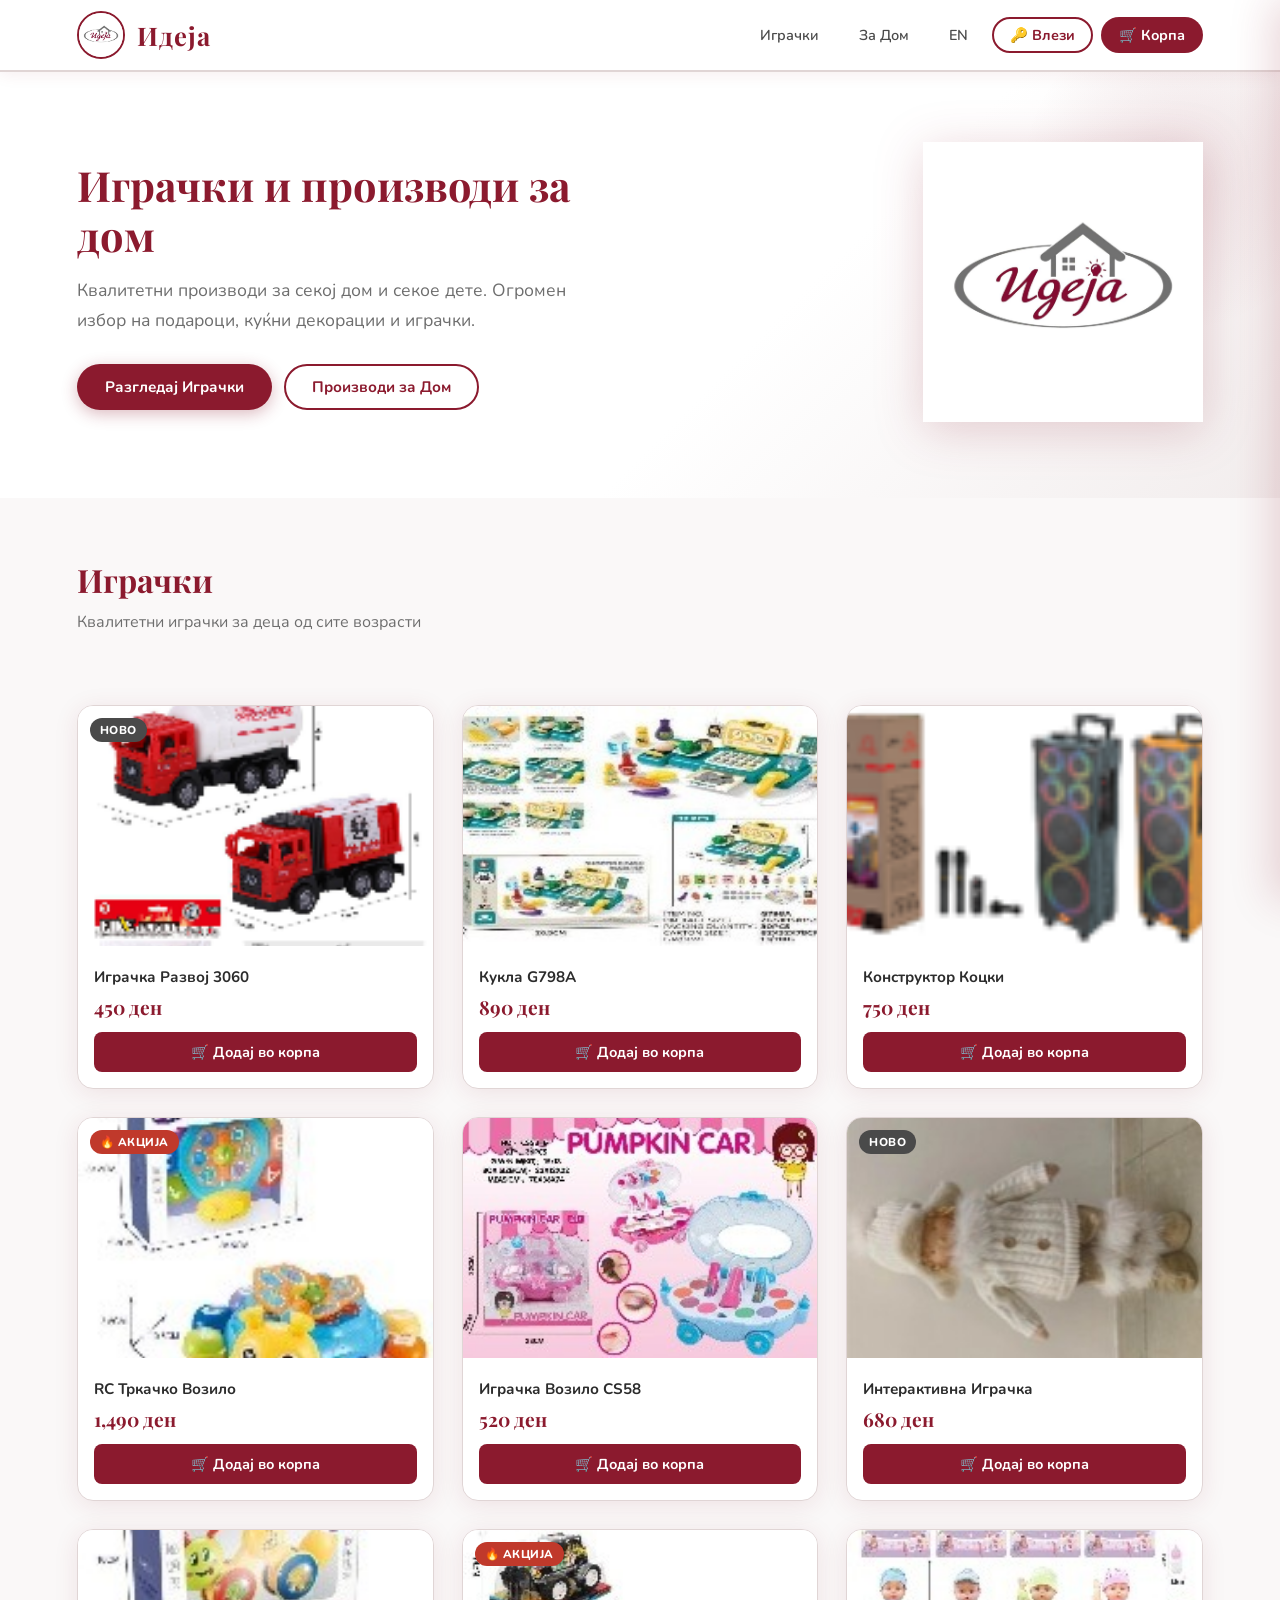
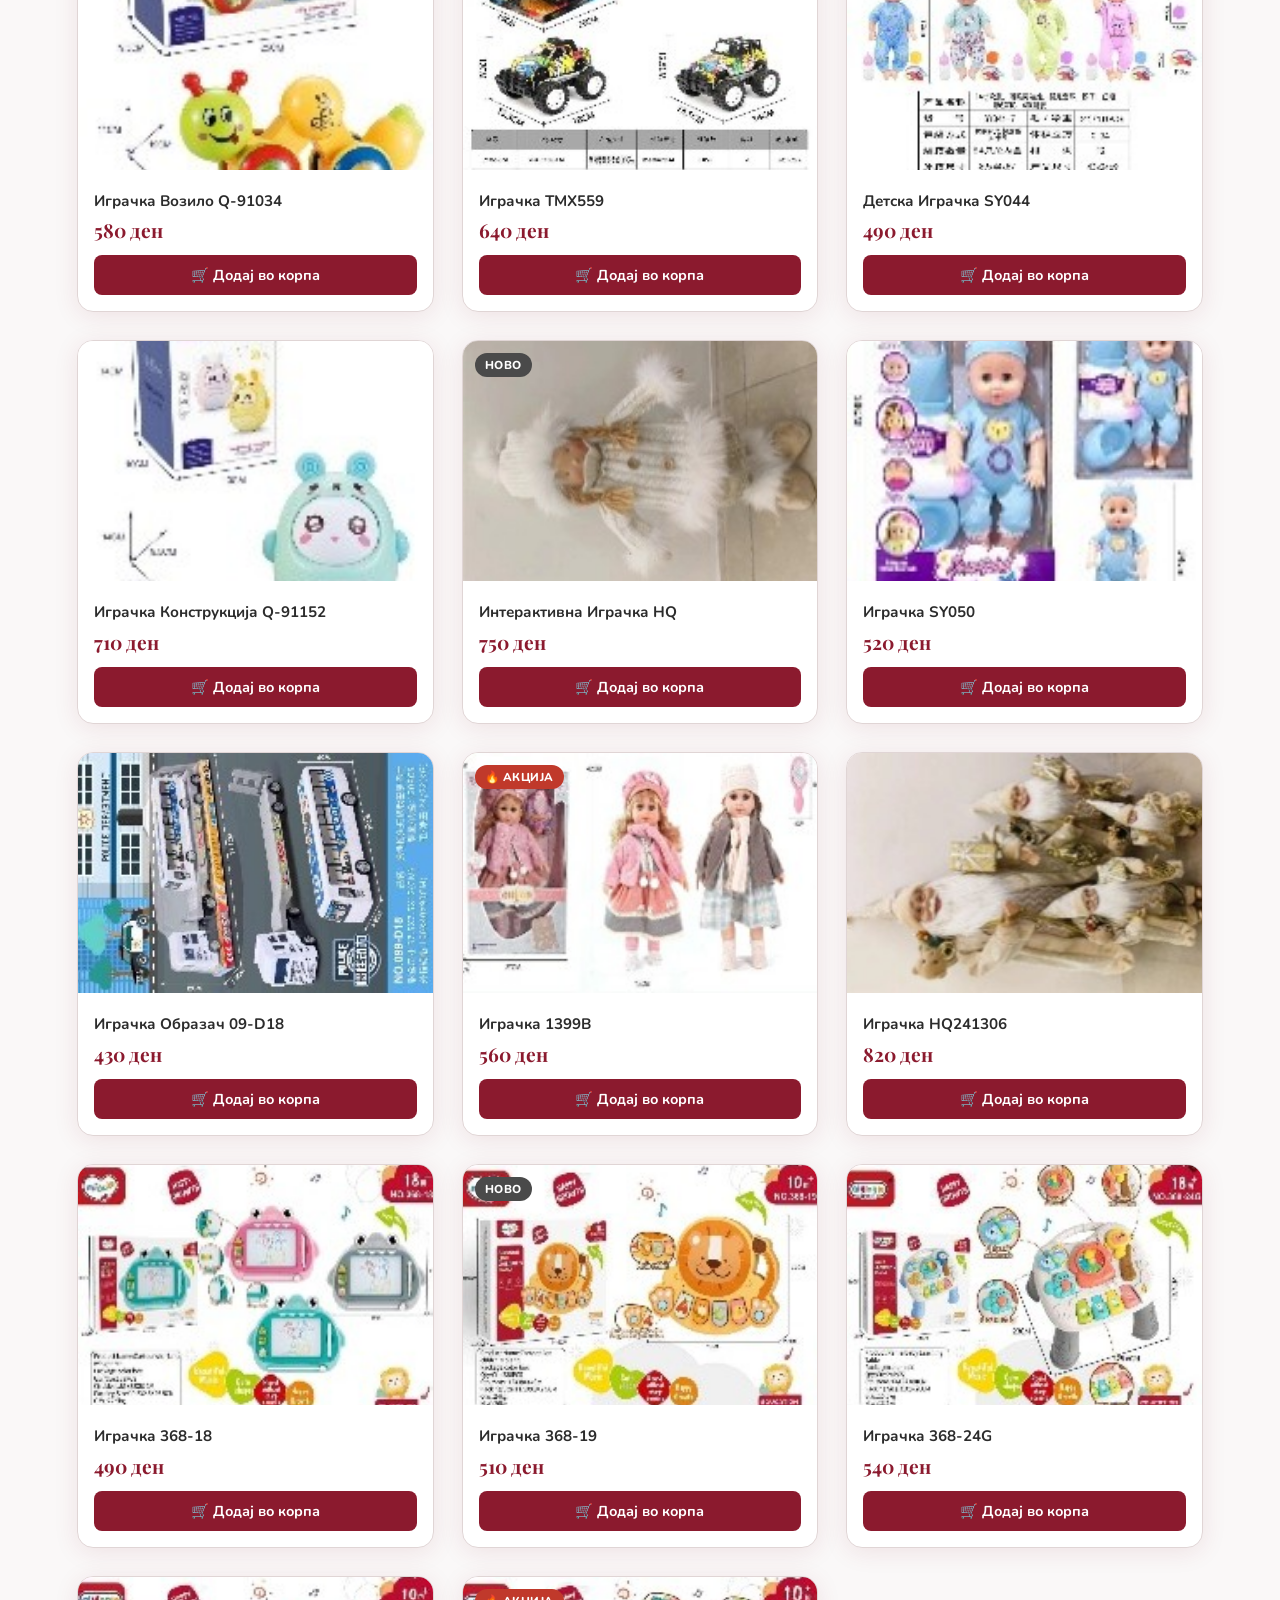
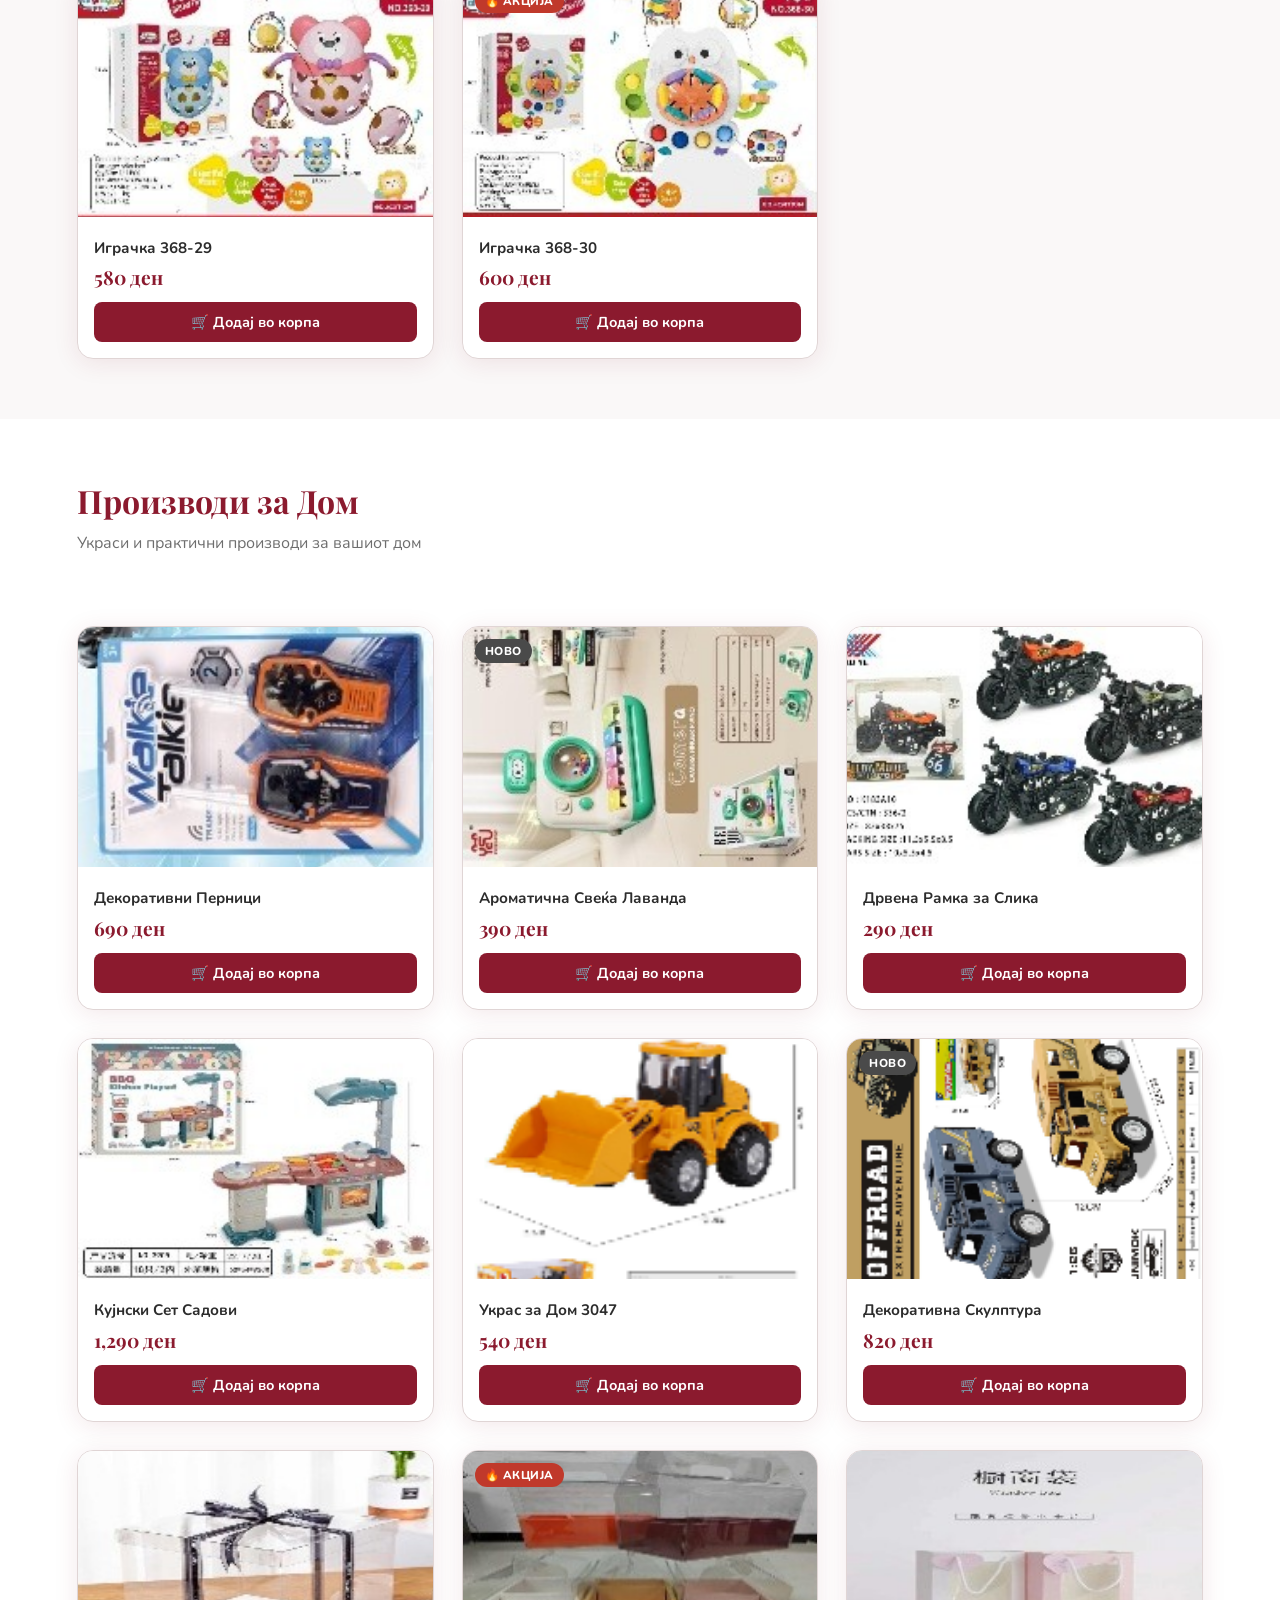
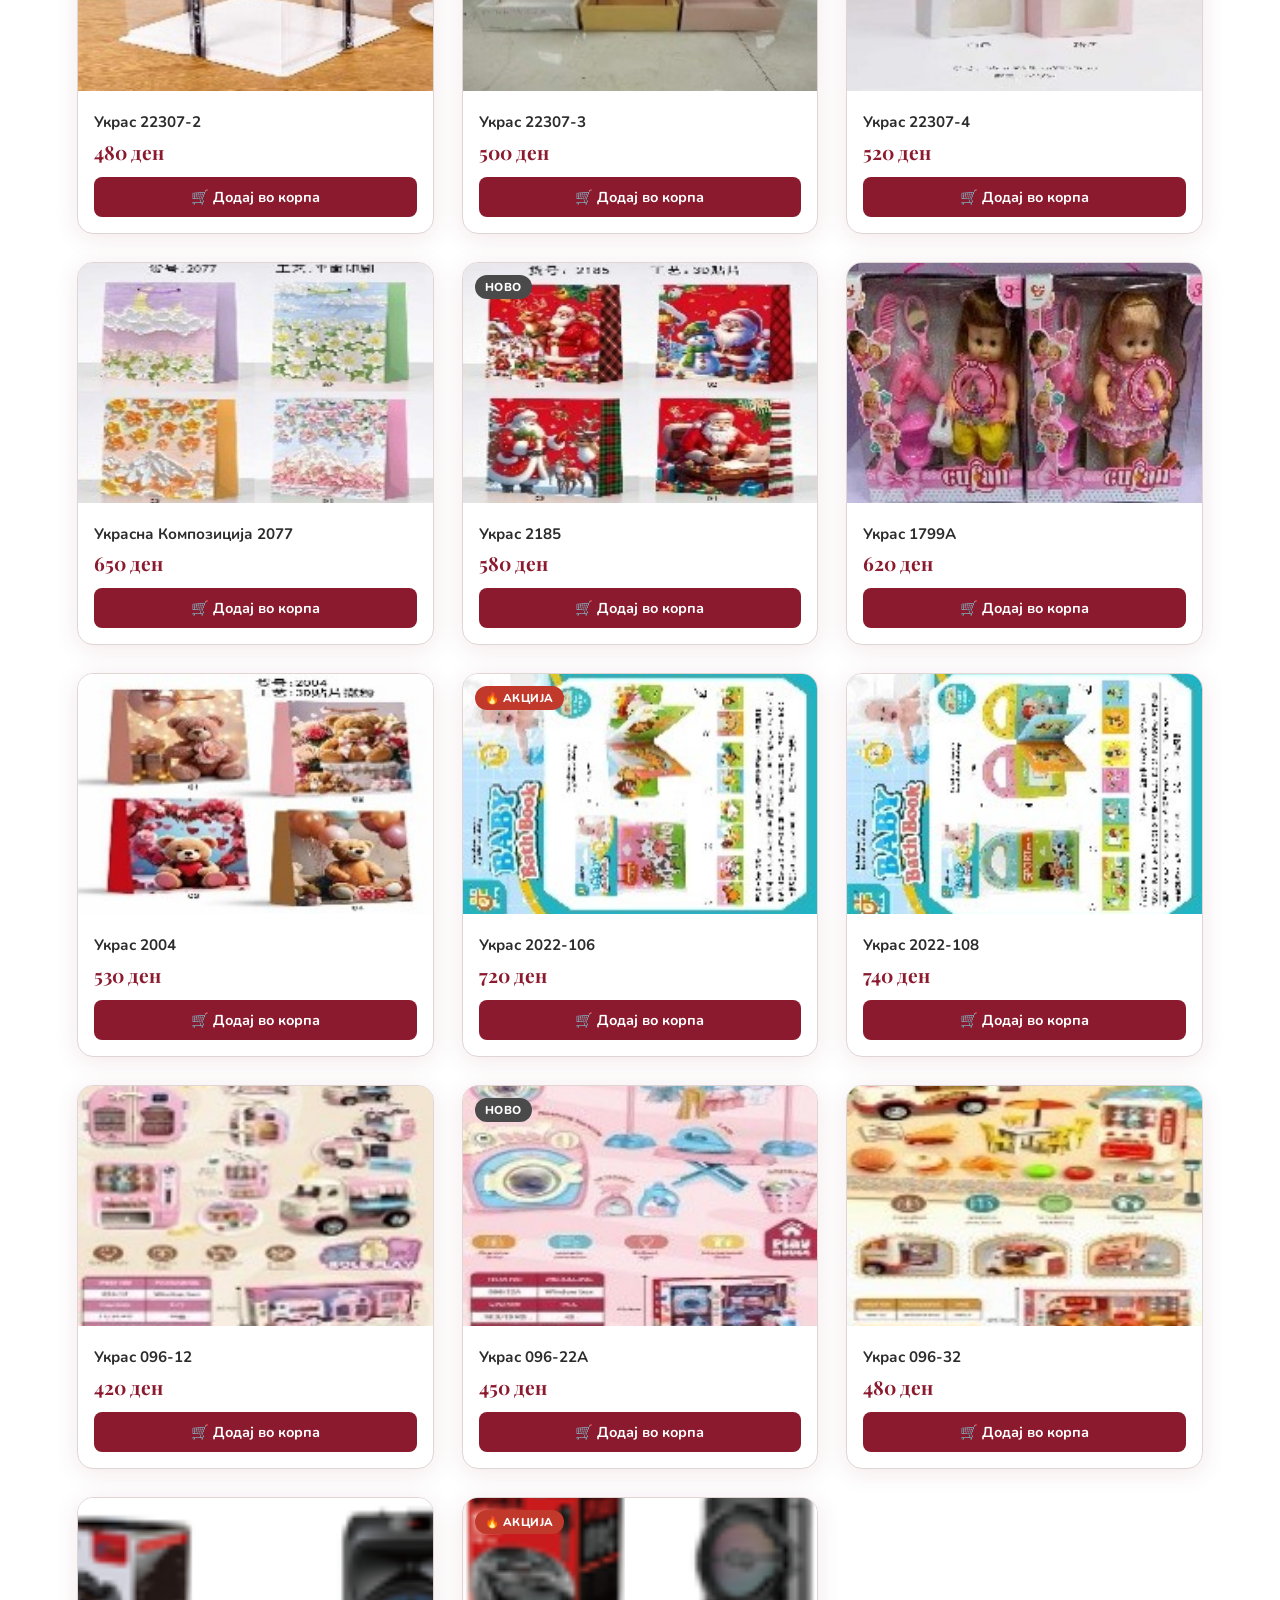
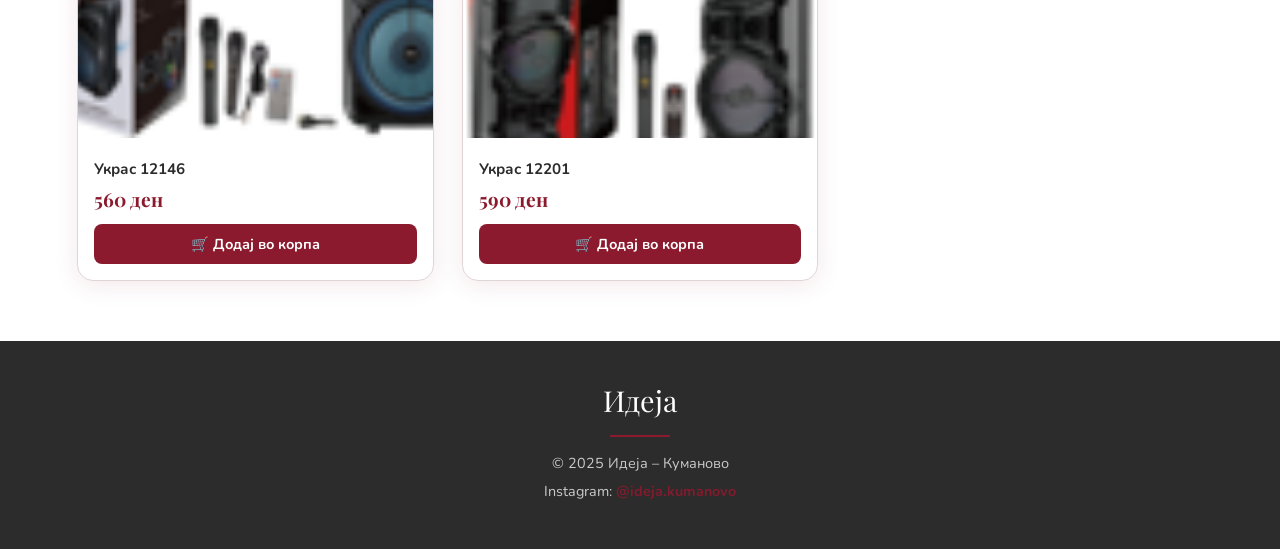
==== index.html @ ab3a7433 "Initial commit" ====
<!DOCTYPE html>
<html lang="mk">
<head>
  <meta charset="UTF-8">
  <meta name="viewport" content="width=device-width, initial-scale=1">
  <title>Идеја – Играчки и Производи за Дом</title>
  <link rel="stylesheet" href="styles.css">
  <link href="https://fonts.googleapis.com/css2?family=Playfair+Display:ital,wght@0,700;1,400&family=Nunito:wght@300;400;600;700&display=swap" rel="stylesheet">
</head>
<body>

<!-- ╔══════════════════════════════════════╗ -->
<!-- ║             HEADER                   ║ -->
<!-- ╚══════════════════════════════════════╝ -->
<header>
  <a class="logo-container" href="index.html">
    <img src="logo.jpg" alt="Ideja Logo">
    <h1>Идеја</h1>
  </a>

  <nav>
    <a href="#toys">Играчки</a>
    <a href="#home">За Дом</a>
    <a id="translateBtn" onclick="toggleLang()" style="cursor:pointer;">EN</a>
    <!-- AUTH AREA: shows login button OR user chip -->
    <div id="authArea" style="display:contents;"></div>
    <!-- CART BUTTON -->
    <a class="cart-nav-btn" onclick="openCart()" style="cursor:pointer;">
      🛒 Корпа <span class="cart-badge" id="cartBadge" style="display:none;">0</span>
    </a>
  </nav>
</header>

<!-- ╔══════════════════════════════════════╗ -->
<!-- ║           HERO                       ║ -->
<!-- ╚══════════════════════════════════════╝ -->
<section class="hero">
  <div class="hero-text">
    <h2>Играчки и производи за дом</h2>
    <p>Квалитетни производи за секој дом и секое дете. Огромен избор на подароци, куќни декорации и играчки.</p>
    <div class="hero-cta">
      <a href="#toys" class="btn-primary">Разгледај Играчки</a>
      <a href="#home" class="btn-secondary">Производи за Дом</a>
    </div>
  </div>
  <div class="hero-image">
    <img src="logo.jpg" alt="Ideja Logo">
  </div>
</section>

<!-- ╔══════════════════════════════════════╗ -->
<!-- ║            TOYS SECTION              ║ -->
<!-- ╚══════════════════════════════════════╝ -->
<section id="toys" class="section">
  <div class="section-header">
    <div>
      <h2>Играчки</h2>
      <p class="section-subtitle">Квалитетни играчки за деца од сите возрасти</p>
    </div>
  </div>
  <div class="grid" id="toysGrid"></div>
</section>

<!-- ╔══════════════════════════════════════╗ -->
<!-- ║           HOME SECTION               ║ -->
<!-- ╚══════════════════════════════════════╝ -->
<section id="home" class="section">
  <div class="section-header">
    <div>
      <h2>Производи за Дом</h2>
      <p class="section-subtitle">Украси и практични производи за вашиот дом</p>
    </div>
  </div>
  <div class="grid" id="homeGrid"></div>
</section>

<!-- ╔══════════════════════════════════════╗ -->
<!-- ║              FOOTER                  ║ -->
<!-- ╚══════════════════════════════════════╝ -->
<footer>
  <div class="footer-logo">Идеја</div>
  <div class="footer-divider"></div>
  <p>© 2025 Идеја – Куманово</p>
  <p style="margin-top:8px;">
    Instagram: <a href="https://www.instagram.com/ideja.kumanovo/" target="_blank">@ideja.kumanovo</a>
  </p>
</footer>

<!-- ╔══════════════════════════════════════╗ -->
<!-- ║            CART SIDEBAR              ║ -->
<!-- ╚══════════════════════════════════════╝ -->
<div class="cart-overlay" id="cartOverlay"></div>
<div class="cart-sidebar" id="cartSidebar">
  <div class="cart-header">
    <h3>🛒 Твојата Корпа</h3>
    <button class="cart-close" onclick="closeCart()">✕</button>
  </div>

  <div class="cart-items" id="cartItems">
    <div class="cart-empty">
      <div class="empty-icon">🛒</div>
      <p>Корпата е празна</p>
    </div>
  </div>

  <div class="cart-footer">
    <div class="discount-row" id="subtotalRow">
      <span>Вкупно:</span>
      <span id="cartSubtotal">0 ден</span>
    </div>
    <div class="discount-row" style="display:none;">
      <span>Попуст -10%:</span>
      <span id="cartDiscount" style="color:#2ecc71;font-weight:700;"></span>
    </div>
    <div class="discount-row savings" style="display:none;">
      <span>🎉 Заштеда:</span>
      <span id="cartSavings"></span>
    </div>
    <div class="cart-total">
      <span>За Плаќање:</span>
      <span class="cart-total-price" id="cartTotal">0 ден</span>
    </div>
    <button class="checkout-btn" onclick="doCheckout()">Нарачај сега →</button>
  </div>
</div>

<!-- ╔══════════════════════════════════════╗ -->
<!-- ║           LOGIN MODAL                ║ -->
<!-- ╚══════════════════════════════════════╝ -->
<div class="modal-overlay" id="loginModal">
  <div class="modal">
    <button class="modal-close" onclick="closeLoginModal()">✕</button>
    <div class="modal-logo">
      <img src="logo.jpg" alt="Ideja">
    </div>
    <h3>Добредојде</h3>
    <p class="modal-sub">Влези или регистрирај се</p>

    <!-- Tabs -->
    <div class="modal-tabs">
      <button class="modal-tab active" data-tab="login" onclick="switchTab('login')">Влези</button>
      <button class="modal-tab" data-tab="register" onclick="switchTab('register')">Регистрирај се</button>
    </div>

    <!-- Error message -->
    <div class="modal-error" id="loginError"></div>

    <!-- LOGIN FORM -->
    <div id="loginForm">
      <div class="form-group">
        <label>Корисничко Ime</label>
        <input type="text" id="loginUsername" placeholder="твоекорисничкоime" autocomplete="username">
      </div>
      <div class="form-group">
        <label>Лозинка</label>
        <input type="password" id="loginPassword" placeholder="••••••••" autocomplete="current-password"
               onkeydown="if(event.key==='Enter') doLogin()">
      </div>
      <button class="btn-primary" onclick="doLogin()" style="width:100%;padding:13px;border-radius:12px;font-size:1rem;">
        Влези →
      </button>
      <p style="text-align:center;margin-top:12px;font-size:0.82rem;color:#aaa;">
        Демо: корисничко ime <strong>korisnik1</strong> / лозинка <strong>demo123</strong>
      </p>
    </div>

    <!-- REGISTER FORM -->
    <div id="registerForm" style="display:none;">
      <div class="form-group">
        <label>Ime и Презиме</label>
        <input type="text" id="regName" placeholder="Марко Марковски">
      </div>
      <div class="form-group">
        <label>Корисничко Ime</label>
        <input type="text" id="regUsername" placeholder="markomarkovski">
      </div>
      <div class="form-group">
        <label>Лозинка</label>
        <input type="password" id="regPassword" placeholder="••••••••" autocomplete="new-password"
               onkeydown="if(event.key==='Enter') doRegister()">
      </div>
      <button class="btn-primary" onclick="doRegister()" style="width:100%;padding:13px;border-radius:12px;font-size:1rem;">
        Регистрирај се →
      </button>
    </div>
  </div>
</div>

<!-- ╔══════════════════════════════════════╗ -->
<!-- ║          CHECKOUT MODAL              ║ -->
<!-- ╚══════════════════════════════════════╝ -->
<div class="modal-overlay checkout-modal" id="checkoutModal">
  <div class="modal">
    <button class="modal-close" onclick="document.getElementById('checkoutModal').classList.remove('open')">✕</button>
    <h3>🧾 Потврди Нарачка</h3>
    <p class="modal-sub">Прегледај ја твојата нарачка пред да ја поднесеш</p>

    <div id="checkoutLoginHint" style="display:none;background:#fff5f6;border:1px solid rgba(139,26,46,0.2);border-radius:10px;padding:10px 14px;margin-bottom:16px;font-size:0.85rem;color:var(--burgundy);text-align:center;">
      💡 <a onclick="document.getElementById('checkoutModal').classList.remove('open');openLoginModal();" style="font-weight:700;cursor:pointer;color:var(--burgundy);">Влези</a> за да добиеш 10% попуст!
    </div>

    <div id="checkoutItems" style="margin-bottom:12px;"></div>

    <div class="order-summary-total">
      <span>Вкупно за плаќање:</span>
      <span id="checkoutTotal"></span>
    </div>

    <div style="margin-top:20px;display:flex;gap:12px;">
      <button class="btn-secondary" onclick="document.getElementById('checkoutModal').classList.remove('open');openCart();"
              style="flex:1;padding:12px;border-radius:12px;">
        ← Назад
      </button>
      <button class="btn-primary" onclick="confirmCheckout()"
              style="flex:2;padding:12px;border-radius:12px;">
        ✓ Потврди Нарачка
      </button>
    </div>

    <p style="text-align:center;margin-top:14px;font-size:0.8rem;color:#aaa;">
      Нарачките се обработуваат во рок од 24 часа.<br>
      📞 Контакт: <a href="https://www.instagram.com/ideja.kumanovo/" target="_blank" style="color:var(--burgundy);">@ideja.kumanovo</a>
    </p>
  </div>
</div>

<!-- ╔══════════════════════════════════════╗ -->
<!-- ║          TOAST CONTAINER             ║ -->
<!-- ╚══════════════════════════════════════╝ -->
<div class="toast-container" id="toastContainer"></div>

<script src="script.js"></script>
</body>
</html>
---- styles.css ----
/* =============================================
   UGEJA – Brand Styles
   Colors: Burgundy #8B1A2E, Charcoal #4A4A4A, White #FFFFFF
   ============================================= */

@import url('https://fonts.googleapis.com/css2?family=Playfair+Display:ital,wght@0,700;1,400&family=Nunito:wght@300;400;600;700&display=swap');

:root {
  --burgundy: #8B1A2E;
  --burgundy-dark: #6B1222;
  --burgundy-light: #b02240;
  --charcoal: #4A4A4A;
  --charcoal-light: #6e6e6e;
  --charcoal-dark: #2c2c2c;
  --white: #FFFFFF;
  --off-white: #FAF8F8;
  --light-gray: #F2EDED;
  --border: #e0d5d5;
  --shadow: 0 4px 24px rgba(139,26,46,0.10);
  --shadow-lg: 0 8px 40px rgba(139,26,46,0.18);
  --radius: 16px;
  --radius-sm: 10px;
}

*, *::before, *::after { box-sizing: border-box; margin: 0; padding: 0; }

html { scroll-behavior: smooth; }

body {
  font-family: 'Nunito', sans-serif;
  background: var(--off-white);
  color: var(--charcoal);
  min-height: 100vh;
  overflow-x: hidden;
}

/* ── SCROLLBAR ── */
::-webkit-scrollbar { width: 6px; }
::-webkit-scrollbar-track { background: var(--light-gray); }
::-webkit-scrollbar-thumb { background: var(--burgundy); border-radius: 3px; }

/* =============================================
   HEADER
   ============================================= */
header {
  position: sticky;
  top: 0;
  z-index: 1000;
  background: var(--white);
  border-bottom: 2px solid var(--border);
  padding: 0 6%;
  display: flex;
  align-items: center;
  justify-content: space-between;
  height: 72px;
  box-shadow: 0 2px 16px rgba(139,26,46,0.08);
}

.logo-container {
  display: flex;
  align-items: center;
  gap: 12px;
  cursor: pointer;
  text-decoration: none;
}

.logo-container img {
  height: 48px;
  width: 48px;
  object-fit: contain;
  border-radius: 50%;
  border: 2px solid var(--burgundy);
}

.logo-container h1 {
  font-family: 'Playfair Display', serif;
  font-size: 1.6rem;
  color: var(--burgundy);
  letter-spacing: 1px;
}

nav {
  display: flex;
  align-items: center;
  gap: 8px;
}

nav a {
  font-weight: 600;
  font-size: 0.9rem;
  color: var(--charcoal);
  text-decoration: none;
  padding: 8px 16px;
  border-radius: 8px;
  transition: all 0.2s;
  cursor: pointer;
}

nav a:hover {
  background: var(--light-gray);
  color: var(--burgundy);
}

/* Cart button in nav */
.cart-nav-btn {
  position: relative;
  background: var(--burgundy);
  color: var(--white) !important;
  padding: 8px 18px !important;
  border-radius: 20px !important;
  font-weight: 700 !important;
  transition: all 0.2s !important;
  display: flex;
  align-items: center;
  gap: 6px;
}
.cart-nav-btn:hover {
  background: var(--burgundy-dark) !important;
  color: var(--white) !important;
}
.cart-badge {
  background: #fff;
  color: var(--burgundy);
  font-size: 0.72rem;
  font-weight: 800;
  padding: 1px 7px;
  border-radius: 20px;
  min-width: 20px;
  text-align: center;
}

/* Login button */
.login-nav-btn {
  background: transparent;
  border: 2px solid var(--burgundy);
  color: var(--burgundy) !important;
  padding: 6px 16px !important;
  border-radius: 20px !important;
  font-weight: 700 !important;
  transition: all 0.2s !important;
}
.login-nav-btn:hover {
  background: var(--burgundy) !important;
  color: white !important;
}

/* =============================================
   SALE STRIP
   ============================================= */
.sale-strip {
  background: linear-gradient(90deg, var(--burgundy-dark) 0%, var(--burgundy) 50%, var(--burgundy-dark) 100%);
  color: var(--white);
  text-align: center;
  padding: 10px 20px;
  font-size: 0.9rem;
  font-weight: 600;
  letter-spacing: 0.5px;
  animation: shimmer 3s infinite;
}

@keyframes shimmer {
  0%, 100% { opacity: 1; }
  50% { opacity: 0.85; }
}

.sale-small {
  opacity: 0.85;
  margin-left: 10px;
  font-size: 0.8rem;
}

/* =============================================
   HERO
   ============================================= */
.hero {
  display: flex;
  align-items: center;
  justify-content: space-between;
  padding: 70px 6%;
  background: linear-gradient(135deg, var(--white) 60%, var(--light-gray) 100%);
  position: relative;
  overflow: hidden;
  gap: 40px;
}

.hero::before {
  content: '';
  position: absolute;
  top: -60px; right: -60px;
  width: 320px; height: 320px;
  background: radial-gradient(circle, rgba(139,26,46,0.10) 0%, transparent 70%);
  border-radius: 50%;
  pointer-events: none;
}

.hero-text {
  max-width: 520px;
  animation: fadeUp 0.7s ease both;
}

@keyframes fadeUp {
  from { opacity: 0; transform: translateY(30px); }
  to { opacity: 1; transform: translateY(0); }
}

.hero-text h2 {
  font-family: 'Playfair Display', serif;
  font-size: 2.6rem;
  color: var(--burgundy);
  line-height: 1.2;
  margin-bottom: 16px;
}

.hero-text p {
  font-size: 1.1rem;
  color: var(--charcoal-light);
  line-height: 1.7;
  margin-bottom: 28px;
}

.hero-cta {
  display: inline-flex;
  gap: 12px;
  flex-wrap: wrap;
}

.btn-primary {
  background: var(--burgundy);
  color: white;
  padding: 13px 28px;
  border-radius: 30px;
  font-weight: 700;
  font-size: 0.95rem;
  cursor: pointer;
  border: none;
  transition: all 0.25s;
  text-decoration: none;
  display: inline-block;
  box-shadow: 0 4px 16px rgba(139,26,46,0.3);
}
.btn-primary:hover {
  background: var(--burgundy-dark);
  transform: translateY(-2px);
  box-shadow: 0 8px 24px rgba(139,26,46,0.4);
}

.btn-secondary {
  background: transparent;
  color: var(--burgundy);
  padding: 11px 26px;
  border-radius: 30px;
  font-weight: 700;
  font-size: 0.95rem;
  cursor: pointer;
  border: 2px solid var(--burgundy);
  transition: all 0.25s;
  text-decoration: none;
  display: inline-block;
}
.btn-secondary:hover {
  background: var(--burgundy);
  color: white;
}

.hero-image {
  flex-shrink: 0;
  animation: fadeUp 0.9s ease both;
}

.hero-image img {
  width: 280px;
  height: 280px;
  object-fit: contain;
  filter: drop-shadow(0 8px 24px rgba(139,26,46,0.2));
}

/* =============================================
   SECTIONS
   ============================================= */
.section {
  padding: 60px 6%;
}

.section:nth-child(even) {
  background: var(--white);
}

.section h2 {
  font-family: 'Playfair Display', serif;
  font-size: 2rem;
  color: var(--burgundy);
  margin-bottom: 10px;
}

.section-subtitle {
  color: var(--charcoal-light);
  font-size: 1rem;
  margin-bottom: 36px;
}

.section-header {
  display: flex;
  align-items: flex-end;
  justify-content: space-between;
  margin-bottom: 36px;
  flex-wrap: wrap;
  gap: 16px;
}

/* =============================================
   PRODUCT GRID & CARDS
   ============================================= */
.grid {
  display: grid;
  grid-template-columns: repeat(auto-fill, minmax(280px, 1fr));
  gap: 28px;
}

.card {
  background: var(--white);
  border-radius: var(--radius);
  overflow: hidden;
  box-shadow: var(--shadow);
  cursor: pointer;
  transition: all 0.3s cubic-bezier(0.34, 1.56, 0.64, 1);
  position: relative;
  border: 1px solid var(--border);
  animation: cardFadeIn 0.5s ease both;
}

@keyframes cardFadeIn {
  from { opacity: 0; transform: translateY(20px); }
  to { opacity: 1; transform: translateY(0); }
}

.card:hover {
  transform: translateY(-6px) scale(1.02);
  box-shadow: var(--shadow-lg);
  border-color: var(--burgundy);
}

.card img {
  width: 100%;
  height: 240px;
  object-fit: cover;
  transition: transform 0.3s ease;
}

.card:hover img {
  transform: scale(1.06);
}

.card-body {
  padding: 16px;
}

.card-name {
  font-weight: 700;
  font-size: 0.95rem;
  color: var(--charcoal-dark);
  margin-bottom: 6px;
  line-height: 1.3;
}

.card-price {
  font-family: 'Playfair Display', serif;
  font-size: 1.2rem;
  color: var(--burgundy);
  font-weight: 700;
  margin-bottom: 12px;
}

.card-price .original-price {
  font-size: 0.85rem;
  color: var(--charcoal-light);
  text-decoration: line-through;
  margin-left: 6px;
  font-family: 'Nunito', sans-serif;
  font-weight: 400;
}

.card-badge {
  position: absolute;
  top: 12px;
  left: 12px;
  background: var(--burgundy);
  color: white;
  font-size: 0.72rem;
  font-weight: 800;
  padding: 4px 10px;
  border-radius: 20px;
  letter-spacing: 0.5px;
  text-transform: uppercase;
}

.card-badge.sale { background: #c0392b; }
.card-badge.new { background: var(--charcoal); }

.add-to-cart-btn {
  width: 100%;
  background: var(--burgundy);
  color: white;
  border: none;
  padding: 10px;
  border-radius: 8px;
  font-weight: 700;
  font-size: 0.9rem;
  cursor: pointer;
  transition: all 0.2s;
  font-family: 'Nunito', sans-serif;
  display: flex;
  align-items: center;
  justify-content: center;
  gap: 6px;
}

.add-to-cart-btn:hover {
  background: var(--burgundy-dark);
  transform: translateY(-1px);
}

.add-to-cart-btn.added {
  background: #2ecc71;
}

/* =============================================
   CART SIDEBAR
   ============================================= */
.cart-overlay {
  position: fixed;
  inset: 0;
  background: rgba(44, 44, 44, 0.55);
  z-index: 2000;
  opacity: 0;
  pointer-events: none;
  transition: opacity 0.3s;
  backdrop-filter: blur(3px);
}

.cart-overlay.open {
  opacity: 1;
  pointer-events: all;
}

.cart-sidebar {
  position: fixed;
  top: 0; right: 0;
  width: 420px;
  max-width: 100vw;
  height: 100vh;
  background: var(--white);
  z-index: 2001;
  display: flex;
  flex-direction: column;
  transform: translateX(100%);
  transition: transform 0.35s cubic-bezier(0.4, 0, 0.2, 1);
  box-shadow: -8px 0 40px rgba(139,26,46,0.18);
}

.cart-sidebar.open {
  transform: translateX(0);
}

.cart-header {
  padding: 24px 24px 16px;
  border-bottom: 2px solid var(--border);
  display: flex;
  align-items: center;
  justify-content: space-between;
}

.cart-header h3 {
  font-family: 'Playfair Display', serif;
  font-size: 1.5rem;
  color: var(--burgundy);
}

.cart-close {
  background: var(--light-gray);
  border: none;
  width: 36px; height: 36px;
  border-radius: 50%;
  font-size: 1.2rem;
  cursor: pointer;
  color: var(--charcoal);
  transition: 0.2s;
  display: flex; align-items: center; justify-content: center;
}
.cart-close:hover { background: var(--burgundy); color: white; }

.cart-items {
  flex: 1;
  overflow-y: auto;
  padding: 16px 24px;
}

.cart-empty {
  text-align: center;
  padding: 60px 20px;
  color: var(--charcoal-light);
}
.cart-empty .empty-icon { font-size: 3rem; margin-bottom: 12px; }

.cart-item {
  display: flex;
  gap: 14px;
  padding: 14px 0;
  border-bottom: 1px solid var(--border);
  animation: fadeUp 0.3s ease both;
}

.cart-item img {
  width: 72px;
  height: 72px;
  object-fit: cover;
  border-radius: 10px;
  border: 1px solid var(--border);
  flex-shrink: 0;
}

.cart-item-info {
  flex: 1;
}

.cart-item-name {
  font-weight: 700;
  font-size: 0.9rem;
  color: var(--charcoal-dark);
  margin-bottom: 4px;
  line-height: 1.3;
}

.cart-item-price {
  color: var(--burgundy);
  font-weight: 700;
  font-size: 0.95rem;
  margin-bottom: 8px;
}

.cart-item-qty {
  display: flex;
  align-items: center;
  gap: 8px;
}

.qty-btn {
  width: 28px; height: 28px;
  background: var(--light-gray);
  border: 1px solid var(--border);
  border-radius: 6px;
  font-size: 1rem;
  cursor: pointer;
  font-weight: 700;
  transition: 0.2s;
  display: flex; align-items: center; justify-content: center;
}
.qty-btn:hover { background: var(--burgundy); color: white; border-color: var(--burgundy); }

.qty-num { font-weight: 700; min-width: 20px; text-align: center; }

.cart-item-remove {
  background: none;
  border: none;
  color: var(--charcoal-light);
  font-size: 1.1rem;
  cursor: pointer;
  padding: 4px;
  transition: color 0.2s;
  align-self: flex-start;
}
.cart-item-remove:hover { color: #c0392b; }

.cart-footer {
  padding: 20px 24px;
  border-top: 2px solid var(--border);
  background: var(--off-white);
}

.discount-row {
  display: flex;
  justify-content: space-between;
  font-size: 0.9rem;
  color: var(--charcoal-light);
  margin-bottom: 6px;
}

.discount-row.savings {
  color: #2ecc71;
  font-weight: 700;
}

.cart-total {
  display: flex;
  justify-content: space-between;
  align-items: center;
  margin: 12px 0 18px;
}

.cart-total span:first-child {
  font-weight: 700;
  font-size: 1rem;
}

.cart-total-price {
  font-family: 'Playfair Display', serif;
  font-size: 1.5rem;
  color: var(--burgundy);
  font-weight: 700;
}

.checkout-btn {
  width: 100%;
  background: var(--burgundy);
  color: white;
  border: none;
  padding: 14px;
  border-radius: 12px;
  font-weight: 800;
  font-size: 1rem;
  cursor: pointer;
  transition: all 0.25s;
  font-family: 'Nunito', sans-serif;
  letter-spacing: 0.5px;
}

.checkout-btn:hover {
  background: var(--burgundy-dark);
  transform: translateY(-2px);
  box-shadow: 0 6px 20px rgba(139,26,46,0.3);
}

/* =============================================
   LOGIN MODAL
   ============================================= */
.modal-overlay {
  position: fixed;
  inset: 0;
  background: rgba(44, 44, 44, 0.6);
  z-index: 3000;
  display: flex;
  align-items: center;
  justify-content: center;
  opacity: 0;
  pointer-events: none;
  transition: opacity 0.3s;
  backdrop-filter: blur(4px);
  padding: 20px;
}

.modal-overlay.open {
  opacity: 1;
  pointer-events: all;
}

.modal {
  background: var(--white);
  border-radius: 24px;
  padding: 40px;
  width: 100%;
  max-width: 420px;
  box-shadow: 0 20px 60px rgba(139,26,46,0.25);
  transform: scale(0.9) translateY(20px);
  transition: transform 0.35s cubic-bezier(0.34, 1.56, 0.64, 1);
  position: relative;
}

.modal-overlay.open .modal {
  transform: scale(1) translateY(0);
}

.modal-logo {
  text-align: center;
  margin-bottom: 24px;
}

.modal-logo img {
  height: 60px;
  object-fit: contain;
}

.modal h3 {
  font-family: 'Playfair Display', serif;
  font-size: 1.6rem;
  color: var(--burgundy);
  text-align: center;
  margin-bottom: 6px;
}

.modal-sub {
  text-align: center;
  color: var(--charcoal-light);
  font-size: 0.9rem;
  margin-bottom: 28px;
}

.modal-close {
  position: absolute;
  top: 16px; right: 16px;
  background: var(--light-gray);
  border: none;
  width: 32px; height: 32px;
  border-radius: 50%;
  cursor: pointer;
  font-size: 1rem;
  color: var(--charcoal);
  transition: 0.2s;
  display: flex; align-items: center; justify-content: center;
}
.modal-close:hover { background: var(--burgundy); color: white; }

.form-group {
  margin-bottom: 18px;
}

.form-group label {
  display: block;
  font-weight: 700;
  font-size: 0.85rem;
  color: var(--charcoal);
  margin-bottom: 6px;
}

.form-group input {
  width: 100%;
  padding: 12px 16px;
  border: 2px solid var(--border);
  border-radius: 10px;
  font-family: 'Nunito', sans-serif;
  font-size: 0.95rem;
  color: var(--charcoal-dark);
  background: var(--off-white);
  transition: border-color 0.2s;
  outline: none;
}

.form-group input:focus {
  border-color: var(--burgundy);
  background: white;
}

.modal-error {
  color: #c0392b;
  font-size: 0.85rem;
  text-align: center;
  margin-bottom: 12px;
  min-height: 20px;
}

.modal-success {
  color: #2ecc71;
  font-size: 0.85rem;
  text-align: center;
  margin-bottom: 12px;
  font-weight: 700;
}

.modal-tabs {
  display: flex;
  gap: 0;
  margin-bottom: 24px;
  background: var(--light-gray);
  border-radius: 10px;
  padding: 4px;
}

.modal-tab {
  flex: 1;
  padding: 9px;
  border: none;
  background: transparent;
  border-radius: 8px;
  font-family: 'Nunito', sans-serif;
  font-weight: 700;
  font-size: 0.9rem;
  cursor: pointer;
  color: var(--charcoal-light);
  transition: all 0.2s;
}

.modal-tab.active {
  background: var(--burgundy);
  color: white;
}

.discount-badge-info {
  background: linear-gradient(135deg, #fff5f6, #ffe8ec);
  border: 1px solid rgba(139,26,46,0.2);
  border-radius: 10px;
  padding: 10px 14px;
  margin-bottom: 20px;
  font-size: 0.85rem;
  color: var(--burgundy);
  text-align: center;
  font-weight: 600;
}

/* =============================================
   CHECKOUT SUMMARY MODAL
   ============================================= */
.checkout-modal .modal {
  max-width: 520px;
}

.order-summary-item {
  display: flex;
  justify-content: space-between;
  font-size: 0.9rem;
  padding: 6px 0;
  border-bottom: 1px solid var(--border);
}

.order-summary-total {
  display: flex;
  justify-content: space-between;
  font-weight: 800;
  font-size: 1.1rem;
  padding: 12px 0 0;
  color: var(--burgundy);
  font-family: 'Playfair Display', serif;
}

/* =============================================
   LOGGED IN USER CHIP
   ============================================= */
.user-chip {
  display: flex;
  align-items: center;
  gap: 8px;
  background: linear-gradient(135deg, #fff5f6, #ffe8ec);
  border: 1px solid rgba(139,26,46,0.25);
  border-radius: 20px;
  padding: 6px 14px;
  font-size: 0.85rem;
  font-weight: 700;
  color: var(--burgundy);
  cursor: pointer;
  transition: 0.2s;
}
.user-chip:hover { background: var(--light-gray); }
.user-chip .discount-tag {
  background: var(--burgundy);
  color: white;
  font-size: 0.7rem;
  padding: 1px 7px;
  border-radius: 10px;
}

/* =============================================
   PRODUCT PAGE
   ============================================= */
.product-page {
  display: flex;
  flex-direction: column;
  gap: 40px;
  padding: 50px 6%;
  background: var(--white);
  border-radius: var(--radius);
  margin: 30px 6%;
  box-shadow: var(--shadow-lg);
  align-items: center;
}

.product-large {
  width: 100%;
  max-width: 450px;
  height: auto;
  border-radius: var(--radius);
  object-fit: contain;
  box-shadow: 0 4px 24px rgba(139,26,46,0.15);
  background: var(--light-gray);
  display: block;
  backface-visibility: hidden;
  -webkit-font-smoothing: antialiased;
}

.product-info {
  flex: 1;
  display: flex;
  flex-direction: column;
  justify-content: center;
}

.back-btn {
  background: var(--light-gray);
  color: var(--charcoal);
  padding: 10px 20px;
  border-radius: 12px;
  width: fit-content;
  text-align: center;
  cursor: pointer;
  margin-bottom: 24px;
  font-weight: 700;
  font-size: 0.9rem;
  transition: 0.2s;
  border: 1px solid var(--border);
  display: inline-flex;
  align-items: center;
  gap: 6px;
}

.back-btn:hover {
  background: var(--burgundy);
  color: white;
  border-color: var(--burgundy);
}

#prodDesc {
  margin-top: 16px;
  font-size: 1rem;
  line-height: 1.7;
  color: var(--charcoal-light);
}

.prod-price-large {
  font-family: 'Playfair Display', serif;
  font-size: 2rem;
  color: var(--burgundy);
  font-weight: 700;
  margin: 12px 0;
}

/* =============================================
   FOOTER
   ============================================= */
footer {
  background: var(--charcoal-dark);
  color: rgba(255,255,255,0.75);
  padding: 40px 6%;
  text-align: center;
}

footer p { margin-bottom: 8px; font-size: 0.9rem; }

footer a {
  color: rgba(139,26,46,0.9);
  text-decoration: none;
  font-weight: 700;
  transition: color 0.2s;
}
footer a:hover { color: var(--burgundy-light); }

.footer-logo {
  font-family: 'Playfair Display', serif;
  font-size: 1.8rem;
  color: white;
  margin-bottom: 12px;
}

.footer-divider {
  width: 60px;
  height: 2px;
  background: var(--burgundy);
  margin: 16px auto;
}

/* =============================================
   TOAST NOTIFICATION
   ============================================= */
.toast-container {
  position: fixed;
  bottom: 24px;
  right: 24px;
  z-index: 9999;
  display: flex;
  flex-direction: column;
  gap: 10px;
}

.toast {
  background: var(--charcoal-dark);
  color: white;
  padding: 14px 20px;
  border-radius: 12px;
  font-size: 0.9rem;
  font-weight: 600;
  box-shadow: 0 4px 20px rgba(0,0,0,0.3);
  display: flex;
  align-items: center;
  gap: 10px;
  animation: toastIn 0.3s ease;
  border-left: 4px solid var(--burgundy);
  max-width: 320px;
}

@keyframes toastIn {
  from { opacity: 0; transform: translateX(40px); }
  to { opacity: 1; transform: translateX(0); }
}

/* =============================================
   RESPONSIVE
   ============================================= */
@media (max-width: 900px) {
  header { padding: 0 4%; }
  .hero { flex-direction: column; padding: 40px 4%; text-align: center; }
  .hero-image img { width: 200px; height: 200px; }
  .section { padding: 40px 4%; }
  .product-page { flex-direction: column; margin: 20px 4%; }
  .product-large, .product-info { width: 100%; }
}

@media (max-width: 600px) {
  .logo-container h1 { display: none; }
  nav a { padding: 6px 10px; font-size: 0.82rem; }
  .hero-text h2 { font-size: 1.9rem; }
  .cart-sidebar { width: 100vw; }
  .grid { grid-template-columns: repeat(auto-fill, minmax(160px, 1fr)); gap: 14px; }
  .modal { padding: 28px 20px; }
}
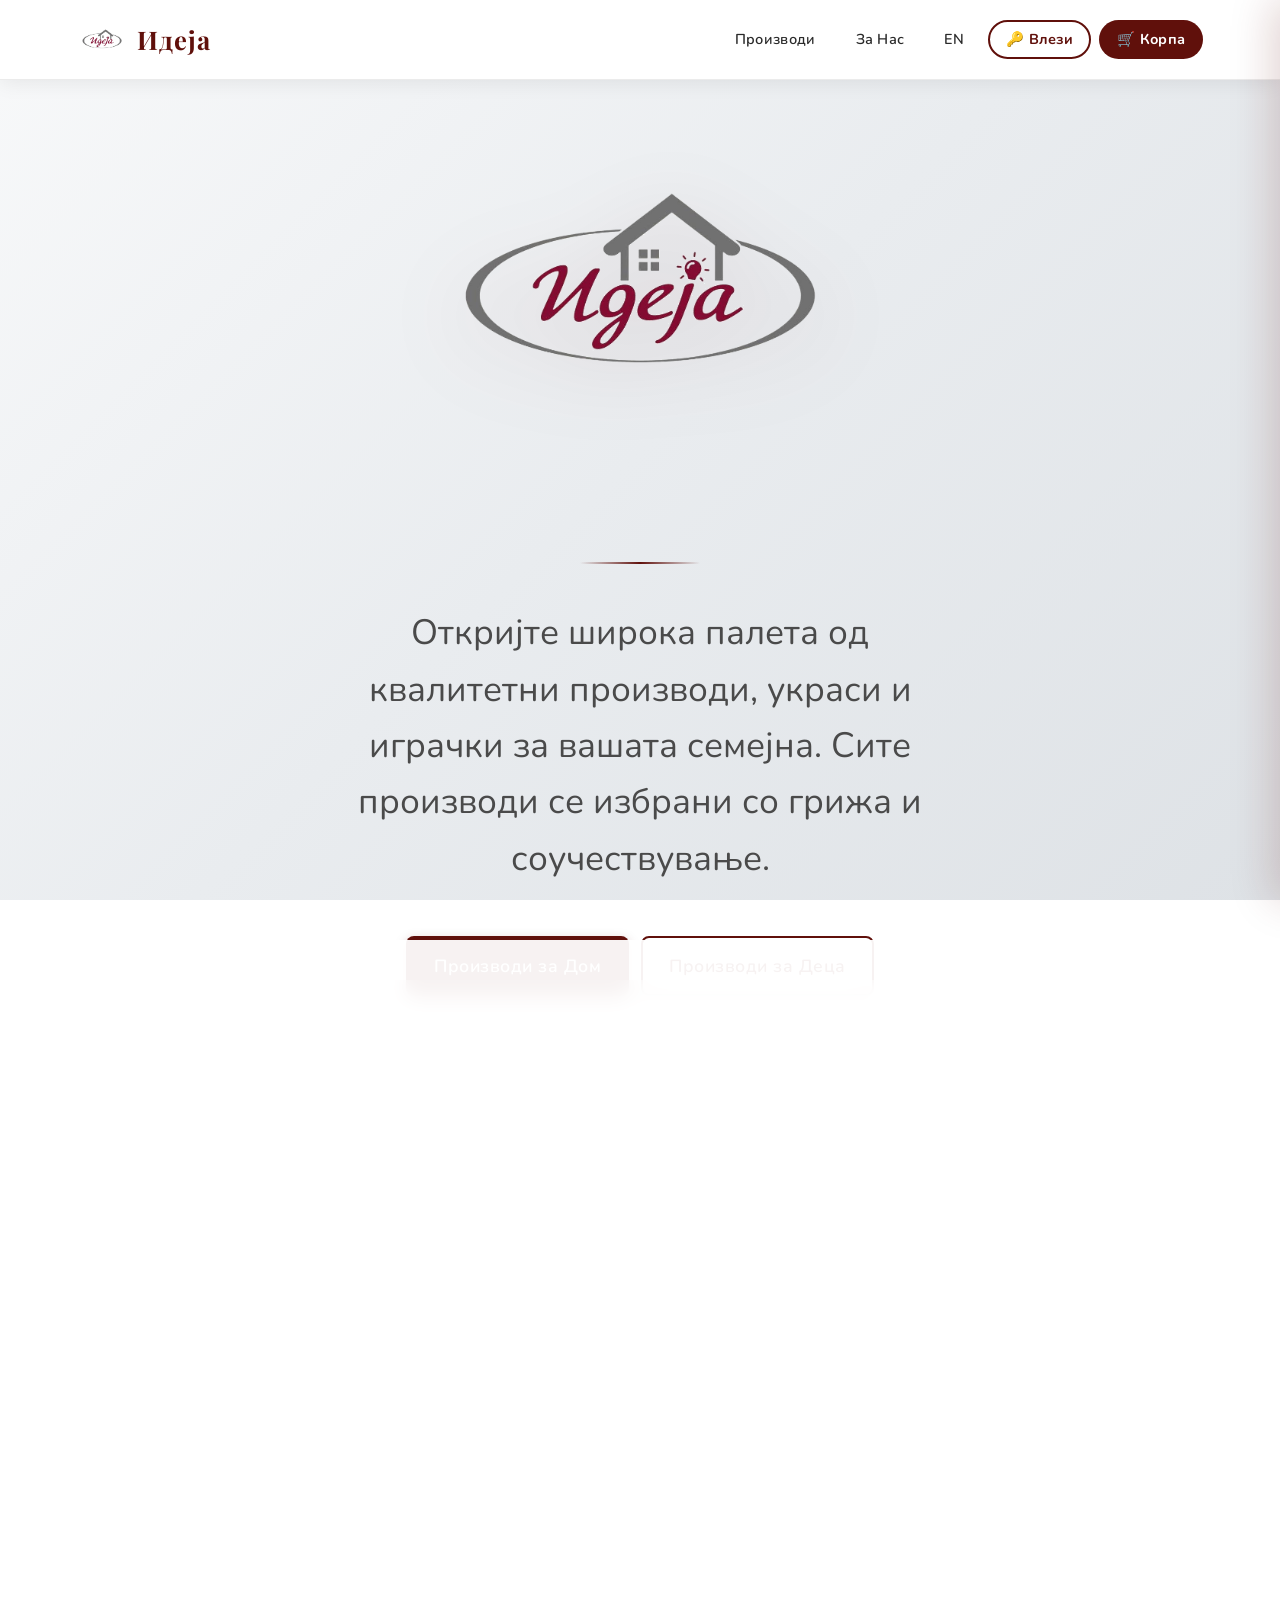
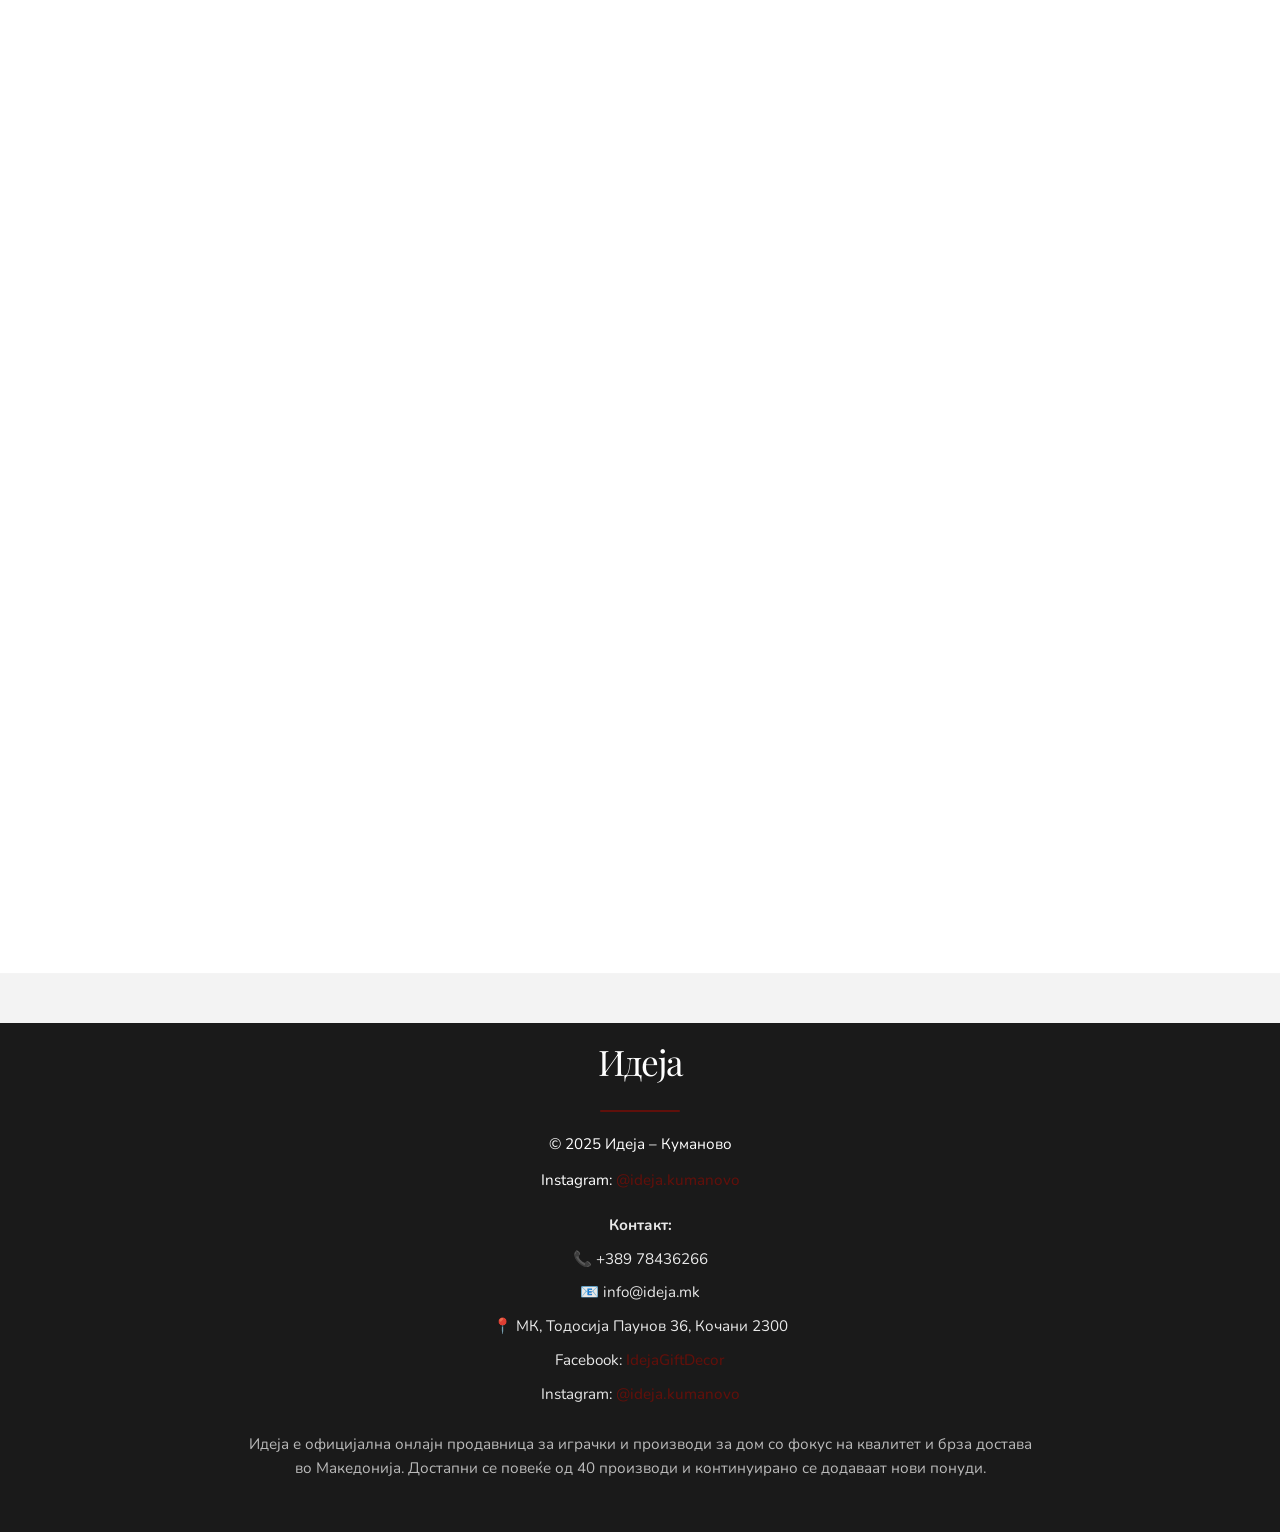
==== commit 3669d2d6: "Add category pages, logo, and update core files Co-Authored-By: Claude Sonnet 4.6 <noreply@anthropic" ====
--- a/index.html
+++ b/index.html
@@ -14,13 +14,13 @@
 <!-- ╚══════════════════════════════════════╝ -->
 <header>
   <a class="logo-container" href="index.html">
-    <img src="logo.jpg" alt="Ideja Logo">
+    <img src="logo_transparent.png" alt="Ideja Logo">
     <h1>Идеја</h1>
   </a>
 
   <nav>
-    <a href="#toys">Играчки</a>
-    <a href="#home">За Дом</a>
+    <a class="nav-link" href="categories.html">Производи</a>
+    <a href="#about">За Нас</a>
     <a id="translateBtn" onclick="toggleLang()" style="cursor:pointer;">EN</a>
     <!-- AUTH AREA: shows login button OR user chip -->
     <div id="authArea" style="display:contents;"></div>
@@ -35,44 +35,34 @@
 <!-- ║           HERO                       ║ -->
 <!-- ╚══════════════════════════════════════╝ -->
 <section class="hero">
-  <div class="hero-text">
-    <h2>Играчки и производи за дом</h2>
-    <p>Квалитетни производи за секој дом и секое дете. Огромен избор на подароци, куќни декорации и играчки.</p>
+  <div class="hero-content">
+    <div class="hero-logo">
+      <img src="logo_transparent.png" alt="Ideja Logo">
+    </div>
+    <div class="hero-decoration"></div>
+    <p class="hero-description">Откријте широка палета од квалитетни производи, украси и играчки за вашата семејна. Сите производи се избрани со грижа и соучествување.</p>
     <div class="hero-cta">
-      <a href="#toys" class="btn-primary">Разгледај Играчки</a>
-      <a href="#home" class="btn-secondary">Производи за Дом</a>
-    </div>
-  </div>
-  <div class="hero-image">
-    <img src="logo.jpg" alt="Ideja Logo">
+      <a href="category-home.html" class="btn-primary">Производи за Дом</a>
+      <a href="category-kids.html" class="btn-secondary">Производи за Деца</a>
+    </div>
   </div>
 </section>
 
-<!-- ╔══════════════════════════════════════╗ -->
-<!-- ║            TOYS SECTION              ║ -->
-<!-- ╚══════════════════════════════════════╝ -->
-<section id="toys" class="section">
+<section class="section main-categories-only">
   <div class="section-header">
     <div>
-      <h2>Играчки</h2>
-      <p class="section-subtitle">Квалитетни играчки за деца од сите возрасти</p>
-    </div>
-  </div>
-  <div class="grid" id="toysGrid"></div>
+      <h2>Категории</h2>
+      <p class="section-subtitle">Избери главна категорија и пронајди производи што те интересираат.</p>
+    </div>
+  </div>
+  <div class="main-categories-grid" id="mainCategoriesGrid"></div>
 </section>
 
-<!-- ╔══════════════════════════════════════╗ -->
-<!-- ║           HOME SECTION               ║ -->
-<!-- ╚══════════════════════════════════════╝ -->
-<section id="home" class="section">
-  <div class="section-header">
-    <div>
-      <h2>Производи за Дом</h2>
-      <p class="section-subtitle">Украси и практични производи за вашиот дом</p>
-    </div>
-  </div>
-  <div class="grid" id="homeGrid"></div>
-</section>
+<!-- Hidden products section that loads on full page -->
+<section class="section" id="productsContainer" style="display:none;"></section>
+
+
+<section id="productsContainer"></section>
 
 <!-- ╔══════════════════════════════════════╗ -->
 <!-- ║              FOOTER                  ║ -->
@@ -84,9 +74,11 @@
   <p style="margin-top:8px;">
     Instagram: <a href="https://www.instagram.com/ideja.kumanovo/" target="_blank">@ideja.kumanovo</a>
   </p>
+  <div class="footer-contact" id="footerContact"></div>
+  <div class="footer-decription" id="footerDescription"></div>
 </footer>
 
-<!-- ╔══════════════════════════════════════╗ -->
+<!-- ╔══════════════════════════════════════╗
 <!-- ║            CART SIDEBAR              ║ -->
 <!-- ╚══════════════════════════════════════╝ -->
 <div class="cart-overlay" id="cartOverlay"></div>
@@ -131,7 +123,7 @@
   <div class="modal">
     <button class="modal-close" onclick="closeLoginModal()">✕</button>
     <div class="modal-logo">
-      <img src="logo.jpg" alt="Ideja">
+      <img src="logo_transparent.png" alt="Ideja">
     </div>
     <h3>Добредојде</h3>
     <p class="modal-sub">Влези или регистрирај се</p>
--- a/styles.css
+++ b/styles.css
@@ -1,37 +1,46 @@
 /* =============================================
-   UGEJA – Brand Styles
-   Colors: Burgundy #8B1A2E, Charcoal #4A4A4A, White #FFFFFF
+   Идеја – Premium Brand Styles
+   Colors: Deep Red #60100B, Charcoal #2a2a2a, White #FFFFFF
    ============================================= */
 
 @import url('https://fonts.googleapis.com/css2?family=Playfair+Display:ital,wght@0,700;1,400&family=Nunito:wght@300;400;600;700&display=swap');
 
 :root {
-  --burgundy: #8B1A2E;
-  --burgundy-dark: #6B1222;
-  --burgundy-light: #b02240;
-  --charcoal: #4A4A4A;
-  --charcoal-light: #6e6e6e;
-  --charcoal-dark: #2c2c2c;
+  --burgundy: #60100B;
+  --burgundy-dark: #4a0c08;
+  --burgundy-light: #7a1a13;
+  --charcoal: #2a2a2a;
+  --charcoal-light: #4a4a4a;
+  --charcoal-dark: #C5C6D0;
   --white: #FFFFFF;
-  --off-white: #FAF8F8;
-  --light-gray: #F2EDED;
-  --border: #e0d5d5;
-  --shadow: 0 4px 24px rgba(139,26,46,0.10);
-  --shadow-lg: 0 8px 40px rgba(139,26,46,0.18);
+  --off-white: #C5C6D0;
+  --light-gray: #C5C6D0;
+  --border: #C5C6D0;
+  --shadow: 0 4px 24px rgba(0,0,0,0.4);
+  --shadow-lg: 0 8px 40px rgba(0,0,0,0.6);
   --radius: 16px;
   --radius-sm: 10px;
 }
 
 *, *::before, *::after { box-sizing: border-box; margin: 0; padding: 0; }
 
-html { scroll-behavior: smooth; }
+html { 
+  scroll-behavior: smooth;
+  height: 100%;
+}
 
 body {
-  font-family: 'Nunito', sans-serif;
-  background: var(--off-white);
+  font-family: 'Inter', 'Nunito', sans-serif;
+  background: #ffffff;
   color: var(--charcoal);
   min-height: 100vh;
+  height: 100vh;
   overflow-x: hidden;
+  line-height: 1.6;
+  -webkit-font-smoothing: antialiased;
+  -moz-osx-font-smoothing: grayscale;
+  margin: 0;
+  padding: 0;
 }
 
 /* ── SCROLLBAR ── */
@@ -46,30 +55,112 @@
   position: sticky;
   top: 0;
   z-index: 1000;
-  background: var(--white);
-  border-bottom: 2px solid var(--border);
+  background: rgba(255, 255, 255, 0.98);
+  border-bottom: 1px solid rgba(0, 0, 0, 0.08);
   padding: 0 6%;
   display: flex;
   align-items: center;
   justify-content: space-between;
-  height: 72px;
-  box-shadow: 0 2px 16px rgba(139,26,46,0.08);
+  height: 80px;
+  box-shadow: 0 2px 20px rgba(0, 0, 0, 0.08);
+  backdrop-filter: blur(12px);
 }
 
 .logo-container {
   display: flex;
   align-items: center;
-  gap: 12px;
+  gap: 10px;
   cursor: pointer;
   text-decoration: none;
 }
 
+nav {
+  display: flex;
+  align-items: center;
+  gap: 24px;
+  flex-wrap: wrap;
+  justify-content: flex-end;
+}
+
+nav a {
+  font-weight: 500;
+  font-size: 0.95rem;
+  color: var(--charcoal);
+  text-decoration: none;
+  padding: 12px 20px;
+  border-radius: 6px;
+  transition: all 0.3s ease;
+  cursor: pointer;
+  letter-spacing: 0.3px;
+}
+
+nav a:hover {
+  background: rgba(96, 16, 11, 0.05);
+  color: var(--burgundy);
+  transform: translateY(-1px);
+}
+
+.dropdown {
+  position: relative;
+  display: inline-block;
+}
+
+.dropbtn {
+  font-weight: 600;
+  font-size: 0.9rem;
+  color: var(--charcoal);
+  padding: 8px 14px;
+  border-radius: 12px;
+  cursor: pointer;
+  transition: all 0.2s;
+}
+
+.dropbtn:hover {
+  background: var(--light-gray);
+  color: var(--burgundy);
+}
+
+.dropdown-content {
+  display: none;
+  position: absolute;
+  right: 0;
+  background: white;
+  min-width: 180px;
+  border: 1px solid rgba(224,213,213,0.8);
+  box-shadow: 0 10px 24px rgba(0,0,0,0.14);
+  border-radius: 12px;
+  z-index: 1500;
+  margin-top: 6px;
+}
+
+.dropdown-content a {
+  color: var(--charcoal);
+  text-decoration: none;
+  display: block;
+  padding: 9px 12px;
+  font-size: 0.9rem;
+}
+
+.dropdown-content a:hover {
+  background: #f4f4f4;
+  color: var(--burgundy);
+}
+
+.dropdown:hover .dropdown-content {
+  display: block;
+}
+
+.nav-actions {
+  display: flex;
+  align-items: center;
+  gap: 8px;
+}
+
 .logo-container img {
-  height: 48px;
-  width: 48px;
+  height: 50px;
+  width: auto;
+  max-width: 120px;
   object-fit: contain;
-  border-radius: 50%;
-  border: 2px solid var(--burgundy);
 }
 
 .logo-container h1 {
@@ -163,6 +254,40 @@
   50% { opacity: 0.85; }
 }
 
+@keyframes gradientShift {
+  0% { background-position: 0% 50%; }
+  50% { background-position: 100% 50%; }
+  100% { background-position: 0% 50%; }
+}
+
+@keyframes fadeInUp {
+  from {
+    opacity: 0;
+    transform: translateY(30px);
+  }
+  to {
+    opacity: 1;
+    transform: translateY(0);
+  }
+}
+
+@keyframes floatPattern {
+  0%, 100% { transform: translate(0, 0) rotate(0deg); }
+  25% { transform: translate(10px, -10px) rotate(1deg); }
+  50% { transform: translate(-5px, 5px) rotate(-0.5deg); }
+  75% { transform: translate(-10px, -5px) rotate(0.8deg); }
+}
+
+@keyframes floatUp {
+  0%, 100% { transform: translateY(0px) scale(1); opacity: 0.6; }
+  50% { transform: translateY(-20px) scale(1.1); opacity: 1; }
+}
+
+@keyframes driveRight {
+  0% { transform: translateX(-100px); }
+  100% { transform: translateX(calc(100vw + 100px)); }
+}
+
 .sale-small {
   opacity: 0.85;
   margin-left: 10px;
@@ -175,28 +300,63 @@
 .hero {
   display: flex;
   align-items: center;
-  justify-content: space-between;
-  padding: 70px 6%;
-  background: linear-gradient(135deg, var(--white) 60%, var(--light-gray) 100%);
-  position: relative;
-  overflow: hidden;
-  gap: 40px;
-}
-
-.hero::before {
-  content: '';
-  position: absolute;
-  top: -60px; right: -60px;
-  width: 320px; height: 320px;
-  background: radial-gradient(circle, rgba(139,26,46,0.10) 0%, transparent 70%);
-  border-radius: 50%;
-  pointer-events: none;
-}
-
-.hero-text {
-  max-width: 520px;
-  animation: fadeUp 0.7s ease both;
-}
+  justify-content: center;
+  min-height: 100vh;
+  height: 100vh;
+  padding: 40px 8%;
+  background: linear-gradient(135deg, #f8f9fa 0%, #e9ecef 50%, #dee2e6 100%);
+  background-attachment: fixed;
+}
+
+.hero-content {
+  display: flex;
+  flex-direction: column;
+  align-items: center;
+  text-align: center;
+  max-width: 800px;
+  width: 100%;
+}
+
+.hero-logo {
+  margin-bottom: 40px;
+  animation: fadeInUp 1.2s ease-out 0.2s both;
+}
+
+.hero-logo img {
+  max-width: 450px;
+  width: 100%;
+  height: auto;
+  opacity: 1.0;
+  filter: drop-shadow(0 20px 40px rgba(96, 16, 11, 0.15));
+}
+
+.hero-decoration {
+  width: 120px;
+  height: 2px;
+  background: linear-gradient(90deg, transparent, var(--burgundy), transparent);
+  margin-bottom: 40px;
+  animation: fadeInUp 1.2s ease-out 0.6s both;
+}
+
+.hero-description {
+  font-size: clamp(1.4rem, 2.8vw, 2.2rem);
+  color: var(--charcoal-light);
+  line-height: 1.6;
+  margin-bottom: 50px;
+  max-width: 600px;
+  font-weight: 400;
+  animation: fadeInUp 1.2s ease-out 0.8s both;
+}
+
+.hero-cta {
+  display: flex;
+  flex-wrap: wrap;
+  gap: 20px;
+  justify-content: center;
+  animation: fadeInUp 1.2s ease-out 1.2s both;
+}
+
+
 
 @keyframes fadeUp {
   from { opacity: 0; transform: translateY(30px); }
@@ -227,39 +387,45 @@
 .btn-primary {
   background: var(--burgundy);
   color: white;
-  padding: 13px 28px;
-  border-radius: 30px;
-  font-weight: 700;
-  font-size: 0.95rem;
+  padding: 16px 28px;
+  border-radius: 8px;
+  font-weight: 600;
+  font-size: 1.1rem;
   cursor: pointer;
   border: none;
-  transition: all 0.25s;
+  transition: all 0.3s ease;
   text-decoration: none;
   display: inline-block;
-  box-shadow: 0 4px 16px rgba(139,26,46,0.3);
-}
+  box-shadow: 0 4px 12px rgba(96, 16, 11, 0.25);
+  letter-spacing: 0.5px;
+}
+
 .btn-primary:hover {
   background: var(--burgundy-dark);
   transform: translateY(-2px);
-  box-shadow: 0 8px 24px rgba(139,26,46,0.4);
+  box-shadow: 0 6px 16px rgba(96, 16, 11, 0.35);
 }
 
 .btn-secondary {
   background: transparent;
   color: var(--burgundy);
-  padding: 11px 26px;
-  border-radius: 30px;
-  font-weight: 700;
-  font-size: 0.95rem;
+  padding: 14px 26px;
+  border-radius: 8px;
+  font-weight: 600;
+  font-size: 1.1rem;
   cursor: pointer;
   border: 2px solid var(--burgundy);
-  transition: all 0.25s;
+  transition: all 0.3s ease;
   text-decoration: none;
   display: inline-block;
-}
+  letter-spacing: 0.5px;
+}
+
 .btn-secondary:hover {
   background: var(--burgundy);
   color: white;
+  transform: translateY(-2px);
+  box-shadow: 0 4px 12px rgba(96, 16, 11, 0.25);
 }
 
 .hero-image {
@@ -271,20 +437,31 @@
   width: 280px;
   height: 280px;
   object-fit: contain;
-  filter: drop-shadow(0 8px 24px rgba(139,26,46,0.2));
+  filter: drop-shadow(0 8px 24px rgba(96,16,11,0.2));
 }
 
 /* =============================================
    SECTIONS
    ============================================= */
 .section {
-  padding: 60px 6%;
+  padding: 80px 8%;
+}
+
+.section {
+  background: rgba(255,255,255,0.95);
+  border: 1px solid rgba(0,0,0,0.08);
+  border-radius: 24px;
+  border-left: 6px solid var(--burgundy);
+  box-shadow: 0 20px 40px rgba(0,0,0,0.08), 0 8px 16px rgba(0,0,0,0.04);
+  margin-bottom: 30px;
+  backdrop-filter: blur(10px);
 }
 
 .section:nth-child(even) {
-  background: var(--white);
-}
-
+  background: linear-gradient(145deg, rgba(248,248,248,0.95), rgba(250,250,250,0.95));
+  border-right: 6px solid var(--burgundy);
+  border-left: none;
+}
 .section h2 {
   font-family: 'Playfair Display', serif;
   font-size: 2rem;
@@ -305,6 +482,8 @@
   margin-bottom: 36px;
   flex-wrap: wrap;
   gap: 16px;
+  padding-bottom: 16px;
+  border-bottom: 2px solid var(--burgundy);
 }
 
 /* =============================================
@@ -312,8 +491,45 @@
    ============================================= */
 .grid {
   display: grid;
-  grid-template-columns: repeat(auto-fill, minmax(280px, 1fr));
+  grid-template-columns: repeat(auto-fit, minmax(260px, 1fr));
   gap: 28px;
+  align-items: stretch;
+}
+
+.card {
+  display: flex;
+  flex-direction: column;
+  justify-content: space-between;
+  border: 1px solid #d5d5d5;
+  border-left: 4px solid var(--burgundy);
+  transition: transform 0.25s ease, box-shadow 0.25s ease;
+  position: relative;
+  background: rgba(255,255,255,0.98);
+}
+
+.card:hover {
+  transform: translateY(-4px) scale(1.01);
+  box-shadow: 0 22px 40px rgba(0,0,0,0.12);
+  border-color: #c0c0c0;
+}
+
+.card img {
+  width: 100%;
+  height: 260px;
+  object-fit: cover;
+  transition: transform 0.4s ease;
+}
+
+.card:hover img {
+  transform: scale(1.07);
+}
+
+.card-body {
+  padding: 18px;
+  display: flex;
+  flex-direction: column;
+  justify-content: space-between;
+  min-height: 220px;
 }
 
 .card {
@@ -454,7 +670,7 @@
   flex-direction: column;
   transform: translateX(100%);
   transition: transform 0.35s cubic-bezier(0.4, 0, 0.2, 1);
-  box-shadow: -8px 0 40px rgba(139,26,46,0.18);
+  box-shadow: -8px 0 40px rgba(96,16,11,0.18);
 }
 
 .cart-sidebar.open {
@@ -626,7 +842,7 @@
 .checkout-btn:hover {
   background: var(--burgundy-dark);
   transform: translateY(-2px);
-  box-shadow: 0 6px 20px rgba(139,26,46,0.3);
+  box-shadow: 0 6px 20px rgba(96,16,11,0.3);
 }
 
 /* =============================================
@@ -658,7 +874,7 @@
   padding: 40px;
   width: 100%;
   max-width: 420px;
-  box-shadow: 0 20px 60px rgba(139,26,46,0.25);
+  box-shadow: 0 20px 60px rgba(96,16,11,0.25);
   transform: scale(0.9) translateY(20px);
   transition: transform 0.35s cubic-bezier(0.34, 1.56, 0.64, 1);
   position: relative;
@@ -784,7 +1000,7 @@
 
 .discount-badge-info {
   background: linear-gradient(135deg, #fff5f6, #ffe8ec);
-  border: 1px solid rgba(139,26,46,0.2);
+  border: 1px solid rgba(96,16,11,0.2);
   border-radius: 10px;
   padding: 10px 14px;
   margin-bottom: 20px;
@@ -827,7 +1043,7 @@
   align-items: center;
   gap: 8px;
   background: linear-gradient(135deg, #fff5f6, #ffe8ec);
-  border: 1px solid rgba(139,26,46,0.25);
+  border: 1px solid rgba(96,16,11,0.25);
   border-radius: 20px;
   padding: 6px 14px;
   font-size: 0.85rem;
@@ -849,15 +1065,28 @@
    PRODUCT PAGE
    ============================================= */
 .product-page {
-  display: flex;
-  flex-direction: column;
-  gap: 40px;
+  display: grid;
+  grid-template-columns: 1.1fr 1fr;
+  gap: 48px;
   padding: 50px 6%;
   background: var(--white);
   border-radius: var(--radius);
   margin: 30px 6%;
   box-shadow: var(--shadow-lg);
   align-items: center;
+}
+
+.product-info {
+  padding: 12px;
+}
+
+.product-large {
+  width: 100%;
+  max-width: 640px;
+  max-height: 660px;
+  height: auto;
+  object-fit: contain;
+  border-radius: 18px;
 }
 
 .product-large {
@@ -866,7 +1095,7 @@
   height: auto;
   border-radius: var(--radius);
   object-fit: contain;
-  box-shadow: 0 4px 24px rgba(139,26,46,0.15);
+  box-shadow: 0 4px 24px rgba(96,16,11,0.15);
   background: var(--light-gray);
   display: block;
   backface-visibility: hidden;
@@ -923,34 +1152,252 @@
    FOOTER
    ============================================= */
 footer {
-  background: var(--charcoal-dark);
-  color: rgba(255,255,255,0.75);
-  padding: 40px 6%;
+  background: #1a1a1a;
+  color: #ffffff;
+  padding: 60px 6% 40px;
   text-align: center;
-}
-
-footer p { margin-bottom: 8px; font-size: 0.9rem; }
+  border-top: 1px solid rgba(255, 255, 255, 0.1);
+}
+
+footer p { margin-bottom: 12px; font-size: 0.95rem; }
 
 footer a {
-  color: rgba(139,26,46,0.9);
+  color: var(--burgundy);
   text-decoration: none;
-  font-weight: 700;
-  transition: color 0.2s;
-}
-footer a:hover { color: var(--burgundy-light); }
+  font-weight: 500;
+  transition: color 0.3s ease;
+}
+footer a:hover { color: #7a1a13; }
 
 .footer-logo {
   font-family: 'Playfair Display', serif;
-  font-size: 1.8rem;
-  color: white;
-  margin-bottom: 12px;
+  font-size: 2.2rem;
+  color: #ffffff;
+  margin-bottom: 16px;
+  letter-spacing: -1px;
 }
 
 .footer-divider {
-  width: 60px;
+  width: 80px;
   height: 2px;
   background: var(--burgundy);
-  margin: 16px auto;
+  margin: 20px auto;
+  border-radius: 1px;
+}
+
+.footer-contact {
+  margin-top: 20px;
+  color: rgba(255, 255, 255, 0.9);
+  font-size: 1rem;
+  line-height: 1.7;
+  max-width: 600px;
+  margin-left: auto;
+  margin-right: auto;
+}
+
+.footer-contact p {
+  margin: 8px 0;
+}
+
+.footer-decription {
+  margin-top: 24px;
+  max-width: 800px;
+  margin-left: auto;
+  margin-right: auto;
+  color: rgba(255, 255, 255, 0.7);
+  font-size: 0.95rem;
+  line-height: 1.6;
+}
+
+.quick-categories {
+  padding: 28px 6% 20px;
+  background: #f8f5f2;
+  text-align: center;
+}
+
+.quick-categories h3 {
+  font-size: 1.5rem;
+  color: var(--burgundy);
+  margin-bottom: 18px;
+}
+
+.category-grid {
+  display: grid;
+  grid-template-columns: repeat(4, minmax(140px, 1fr));
+  gap: 12px;
+}
+
+.cat-box {
+  display: block;
+  border-radius: 14px;
+  overflow: hidden;
+  background: white;
+  text-decoration: none;
+  color: #333;
+  transition: transform 0.2s ease, box-shadow 0.2s ease;
+}
+
+.cat-box:hover {
+  transform: translateY(-4px);
+  box-shadow: 0 6px 18px rgba(0,0,0,0.16);
+}
+
+.cat-box-image {
+  height: 96px;
+  background-size: cover;
+  background-position: center;
+}
+
+.cat-box span {
+  display: block;
+  padding: 10px 8px;
+  font-weight: 700;
+}
+
+.card img {
+  width: 100%;
+  height: 170px;
+  object-fit: cover;
+  border-radius: 10px;
+  transition: transform 0.25s ease, filter 0.25s ease;
+}
+
+.card:hover img {
+  transform: scale(1.07);
+  filter: brightness(0.92);
+}
+
+.card:hover {
+  box-shadow: 0 8px 22px rgba(0,0,0,0.18);
+}
+
+@media (max-width: 900px) {
+  .category-grid {
+    grid-template-columns: repeat(2, minmax(130px, 1fr));
+  }
+}
+
+@media (max-width: 580px) {
+  .category-grid {
+    grid-template-columns: 1fr;
+  }
+}
+
+.categories-page {
+  padding: 30px 6%;
+}
+
+.categories-grid {
+  display: grid;
+  grid-template-columns: repeat(3, minmax(180px, 1fr));
+  gap: 18px;
+  margin-top: 16px;
+}
+
+.main-categories-grid {
+  display: grid;
+  grid-template-columns: 1fr;
+  gap: 0;
+  margin-top: 60px;
+  width: 100%;
+}
+
+.category-card {
+  display: block;
+  position: relative;
+  height: 600px;
+  width: 100%;
+  border-radius: 0;
+  overflow: hidden;
+  box-shadow: none;
+  transition: all 0.5s ease;
+  text-decoration: none;
+  color: white;
+  background: linear-gradient(145deg, rgba(0,0,0,0.8), rgba(0,0,0,0.6));
+}
+
+.category-card:hover {
+  transform: scale(1.02);
+}
+
+.category-card-image {
+  position: absolute;
+  inset: 0;
+  background-size: cover;
+  background-position: center;
+  filter: brightness(0.4) contrast(1.1) saturate(0.9);
+  transition: all 0.5s ease;
+}
+
+.category-card::before {
+  content: '';
+  position: absolute;
+  inset: 0;
+  background: linear-gradient(135deg, rgba(96,16,11,0.4), rgba(74,12,8,0.5));
+  opacity: 0;
+  transition: opacity 0.5s ease;
+  z-index: 1;
+}
+
+.category-card:hover .category-card-image {
+  transform: scale(1.05);
+  filter: brightness(0.3) contrast(1.2) saturate(1.1);
+}
+
+.category-card:hover::before {
+  opacity: 1;
+}
+
+.category-card-title {
+  position: absolute;
+  top: 50%;
+  left: 50%;
+  transform: translate(-50%, -50%);
+  font-size: 3rem;
+  font-weight: 700;
+  text-align: center;
+  text-shadow: 0 4px 20px rgba(0,0,0,0.8);
+  z-index: 2;
+  letter-spacing: 2px;
+  font-family: 'Playfair Display', serif;
+}
+
+.category-card::after {
+  content: "";
+  position: absolute;
+  inset: 0;
+  background: linear-gradient(180deg, rgba(0,0,0,0.0) 30%, rgba(0,0,0,0.7) 100%);
+  z-index: 1;
+}
+
+.category-card:hover {
+  transform: translateY(-5px);
+  box-shadow: 0 10px 24px rgba(0,0,0,0.16);
+}
+
+.category-card-image {
+  height: 150px;
+  background-size: cover;
+  background-position: center;
+}
+
+.category-card-title {
+  padding: 12px 12px 14px;
+  font-size: 1.05rem;
+  font-weight: 700;
+  text-align: center;
+}
+
+@media (max-width: 980px) {
+  .categories-grid {
+    grid-template-columns: repeat(2, minmax(160px, 1fr));
+  }
+}
+
+@media (max-width: 620px) {
+  .categories-grid {
+    grid-template-columns: 1fr;
+  }
 }
 
 /* =============================================
@@ -992,18 +1439,31 @@
    ============================================= */
 @media (max-width: 900px) {
   header { padding: 0 4%; }
-  .hero { flex-direction: column; padding: 40px 4%; text-align: center; }
-  .hero-image img { width: 200px; height: 200px; }
+  .hero {
+    padding: 60px 4%;
+  }
+  .hero-logo img { max-width: 350px; }
+  .hero-description { font-size: clamp(1.2rem, 4vw, 1.6rem); }
+  .hero-cta { gap: 16px; }
   .section { padding: 40px 4%; }
-  .product-page { flex-direction: column; margin: 20px 4%; }
+  .product-page { grid-template-columns: 1fr; gap: 24px; margin: 20px 4%; }
   .product-large, .product-info { width: 100%; }
+  .grid { grid-template-columns: repeat(auto-fit, minmax(200px, 1fr)); gap: 16px; }
+  .cart-sidebar { width: 100vw; }
+  .nav-actions { flex-wrap: wrap; justify-content: center; }
 }
 
 @media (max-width: 600px) {
   .logo-container h1 { display: none; }
-  nav a { padding: 6px 10px; font-size: 0.82rem; }
-  .hero-text h2 { font-size: 1.9rem; }
+  nav a { padding: 6px 8px; font-size: 0.78rem; }
+  .hero { padding: 40px 4%; }
+  .hero-logo img { max-width: 280px; }
+  .hero-description { font-size: clamp(1rem, 4vw, 1.3rem); }
+  .hero-decoration { width: 80px; margin-bottom: 30px; }
+  .hero-cta { flex-direction: column; gap: 12px; }
+  .btn-primary, .btn-secondary { width: 100%; }
   .cart-sidebar { width: 100vw; }
-  .grid { grid-template-columns: repeat(auto-fill, minmax(160px, 1fr)); gap: 14px; }
-  .modal { padding: 28px 20px; }
-}
+  .grid { grid-template-columns: repeat(auto-fill, minmax(150px, 1fr)); gap: 10px; }
+  .modal { padding: 16px; max-width: 96%; }
+}
+
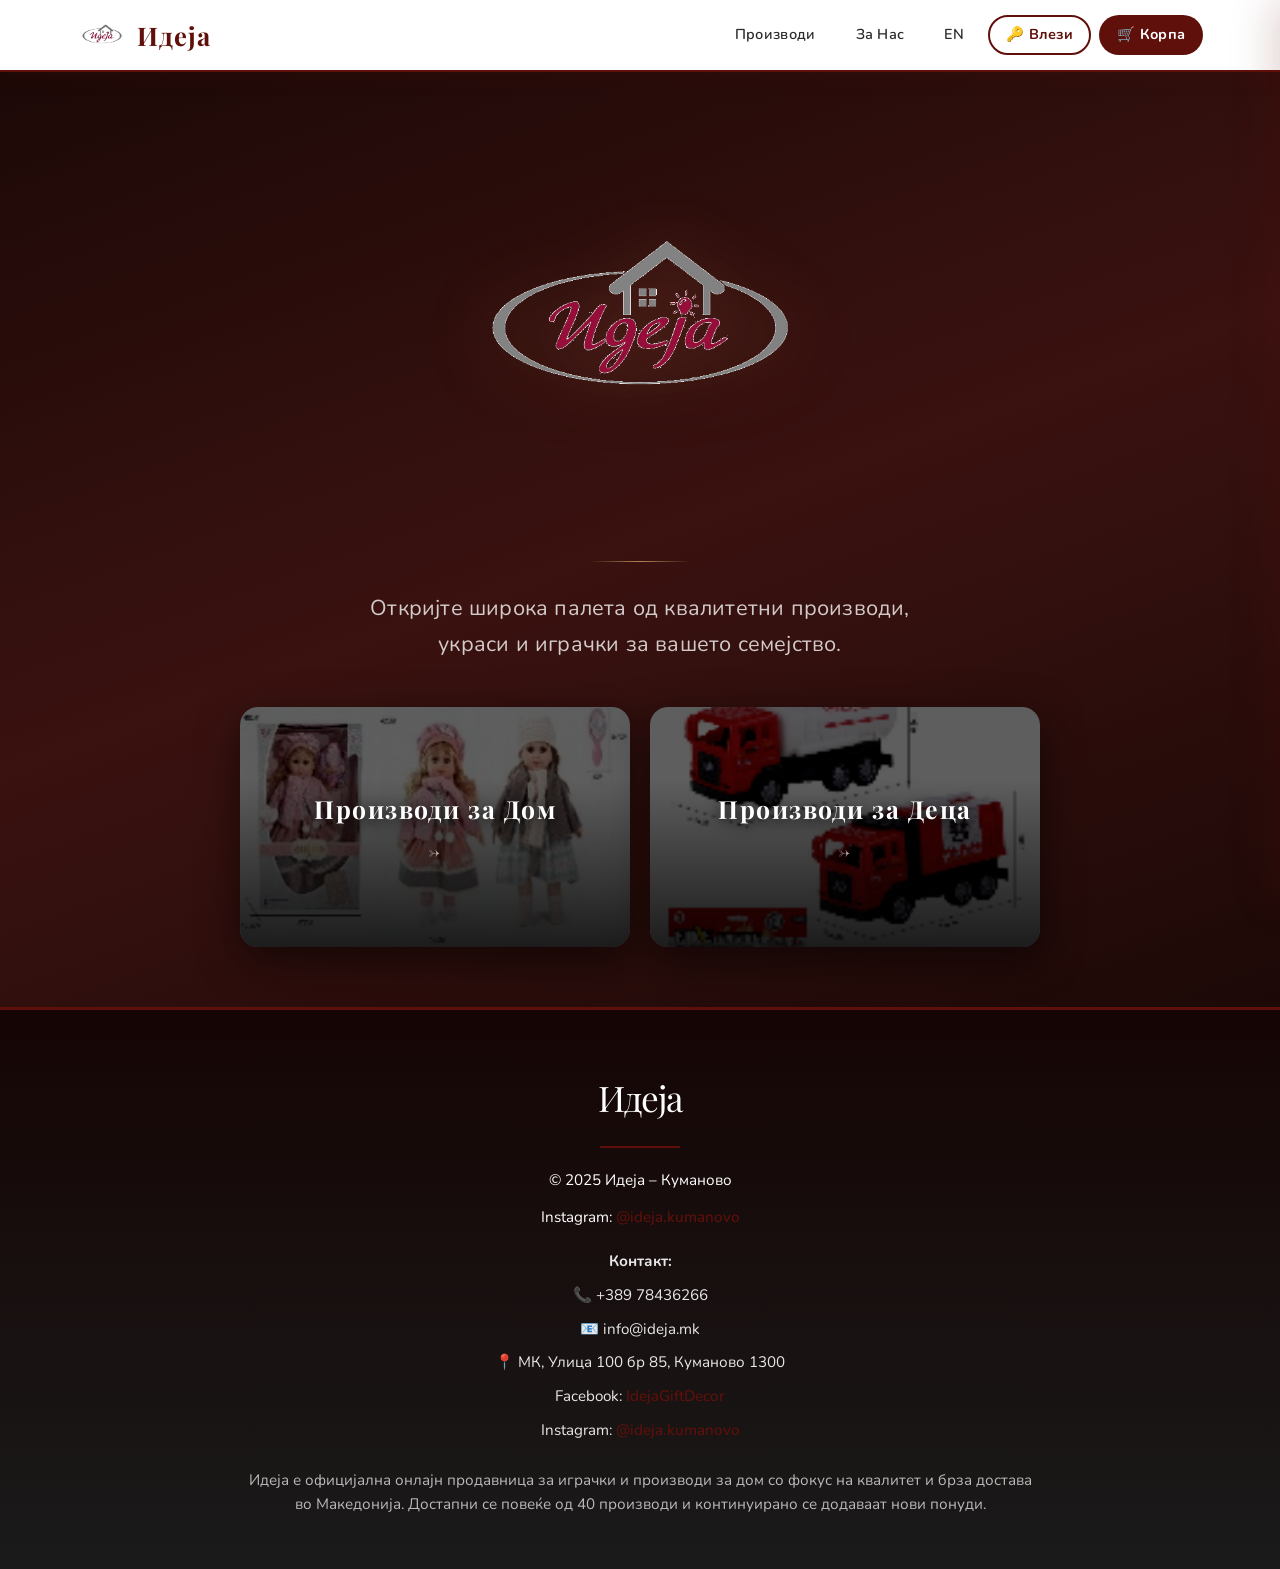
==== commit ce33149a: "Redesign homepage: categories as side-by-side tiles in dark premium hero - Move category tiles into " ====
--- a/index.html
+++ b/index.html
@@ -40,29 +40,12 @@
       <img src="logo_transparent.png" alt="Ideja Logo">
     </div>
     <div class="hero-decoration"></div>
-    <p class="hero-description">Откријте широка палета од квалитетни производи, украси и играчки за вашата семејна. Сите производи се избрани со грижа и соучествување.</p>
-    <div class="hero-cta">
-      <a href="category-home.html" class="btn-primary">Производи за Дом</a>
-      <a href="category-kids.html" class="btn-secondary">Производи за Деца</a>
-    </div>
+    <p class="hero-description">Откријте широка палета од квалитетни производи, украси и играчки за вашето семејство.</p>
+    <div class="main-categories-grid" id="mainCategoriesGrid"></div>
   </div>
 </section>
 
-<section class="section main-categories-only">
-  <div class="section-header">
-    <div>
-      <h2>Категории</h2>
-      <p class="section-subtitle">Избери главна категорија и пронајди производи што те интересираат.</p>
-    </div>
-  </div>
-  <div class="main-categories-grid" id="mainCategoriesGrid"></div>
-</section>
-
-<!-- Hidden products section that loads on full page -->
 <section class="section" id="productsContainer" style="display:none;"></section>
-
-
-<section id="productsContainer"></section>
 
 <!-- ╔══════════════════════════════════════╗ -->
 <!-- ║              FOOTER                  ║ -->
--- a/styles.css
+++ b/styles.css
@@ -55,15 +55,15 @@
   position: sticky;
   top: 0;
   z-index: 1000;
-  background: rgba(255, 255, 255, 0.98);
-  border-bottom: 1px solid rgba(0, 0, 0, 0.08);
+  background: rgba(255, 255, 255, 0.97);
+  border-bottom: 2px solid var(--burgundy);
   padding: 0 6%;
   display: flex;
   align-items: center;
   justify-content: space-between;
-  height: 80px;
-  box-shadow: 0 2px 20px rgba(0, 0, 0, 0.08);
-  backdrop-filter: blur(12px);
+  height: 72px;
+  box-shadow: 0 3px 24px rgba(96,16,11,0.12);
+  backdrop-filter: blur(14px);
 }
 
 .logo-container {
@@ -302,10 +302,8 @@
   align-items: center;
   justify-content: center;
   min-height: 100vh;
-  height: 100vh;
-  padding: 40px 8%;
-  background: linear-gradient(135deg, #f8f9fa 0%, #e9ecef 50%, #dee2e6 100%);
-  background-attachment: fixed;
+  padding: 60px 8%;
+  background: linear-gradient(160deg, #1c0907 0%, #3a1210 50%, #1c0907 100%);
 }
 
 .hero-content {
@@ -323,28 +321,28 @@
 }
 
 .hero-logo img {
-  max-width: 450px;
+  max-width: 380px;
   width: 100%;
   height: auto;
-  opacity: 1.0;
-  filter: drop-shadow(0 20px 40px rgba(96, 16, 11, 0.15));
+  filter: drop-shadow(0 8px 32px rgba(255,120,80,0.25)) brightness(1.15);
 }
 
 .hero-decoration {
-  width: 120px;
-  height: 2px;
-  background: linear-gradient(90deg, transparent, var(--burgundy), transparent);
-  margin-bottom: 40px;
+  width: 100px;
+  height: 1px;
+  background: linear-gradient(90deg, transparent, rgba(255,210,130,0.6), transparent);
+  margin-bottom: 28px;
   animation: fadeInUp 1.2s ease-out 0.6s both;
 }
 
 .hero-description {
-  font-size: clamp(1.4rem, 2.8vw, 2.2rem);
-  color: var(--charcoal-light);
-  line-height: 1.6;
-  margin-bottom: 50px;
-  max-width: 600px;
+  font-size: clamp(1rem, 1.8vw, 1.35rem);
+  color: rgba(255,255,255,0.78);
+  line-height: 1.7;
+  margin-bottom: 8px;
+  max-width: 560px;
   font-weight: 400;
+  letter-spacing: 0.2px;
   animation: fadeInUp 1.2s ease-out 0.8s both;
 }
 
@@ -1152,11 +1150,11 @@
    FOOTER
    ============================================= */
 footer {
-  background: #1a1a1a;
+  background: linear-gradient(180deg, #150504 0%, #1a1a1a 100%);
   color: #ffffff;
   padding: 60px 6% 40px;
   text-align: center;
-  border-top: 1px solid rgba(255, 255, 255, 0.1);
+  border-top: 3px solid var(--burgundy);
 }
 
 footer p { margin-bottom: 12px; font-size: 0.95rem; }
@@ -1296,24 +1294,25 @@
 
 .main-categories-grid {
   display: grid;
-  grid-template-columns: 1fr;
-  gap: 0;
-  margin-top: 60px;
+  grid-template-columns: 1fr 1fr;
+  gap: 20px;
+  margin-top: 36px;
   width: 100%;
+  max-width: 820px;
 }
 
 .category-card {
   display: block;
   position: relative;
-  height: 600px;
+  height: 240px;
   width: 100%;
-  border-radius: 0;
+  border-radius: 18px;
   overflow: hidden;
-  box-shadow: none;
-  transition: all 0.5s ease;
+  box-shadow: 0 12px 40px rgba(0,0,0,0.55);
+  transition: all 0.4s ease;
   text-decoration: none;
   color: white;
-  background: linear-gradient(145deg, rgba(0,0,0,0.8), rgba(0,0,0,0.6));
+  background: #1a0806;
 }
 
 .category-card:hover {
@@ -1323,9 +1322,10 @@
 .category-card-image {
   position: absolute;
   inset: 0;
+  height: auto;
   background-size: cover;
   background-position: center;
-  filter: brightness(0.4) contrast(1.1) saturate(0.9);
+  filter: brightness(0.38) contrast(1.1) saturate(0.9);
   transition: all 0.5s ease;
 }
 
@@ -1353,13 +1353,17 @@
   top: 50%;
   left: 50%;
   transform: translate(-50%, -50%);
-  font-size: 3rem;
+  font-size: 1.55rem;
   font-weight: 700;
   text-align: center;
-  text-shadow: 0 4px 20px rgba(0,0,0,0.8);
+  text-shadow: 0 3px 14px rgba(0,0,0,0.9);
   z-index: 2;
-  letter-spacing: 2px;
+  letter-spacing: 1.5px;
   font-family: 'Playfair Display', serif;
+  white-space: nowrap;
+  color: #fff;
+  width: 100%;
+  padding: 0 12px;
 }
 
 .category-card::after {
@@ -1371,21 +1375,8 @@
 }
 
 .category-card:hover {
-  transform: translateY(-5px);
-  box-shadow: 0 10px 24px rgba(0,0,0,0.16);
-}
-
-.category-card-image {
-  height: 150px;
-  background-size: cover;
-  background-position: center;
-}
-
-.category-card-title {
-  padding: 12px 12px 14px;
-  font-size: 1.05rem;
-  font-weight: 700;
-  text-align: center;
+  transform: translateY(-6px) scale(1.02);
+  box-shadow: 0 20px 50px rgba(0,0,0,0.7);
 }
 
 @media (max-width: 980px) {
@@ -1398,6 +1389,28 @@
   .categories-grid {
     grid-template-columns: 1fr;
   }
+}
+
+@media (max-width: 600px) {
+  .main-categories-grid {
+    grid-template-columns: 1fr;
+  }
+  .category-card {
+    height: 180px;
+  }
+}
+
+/* Category card arrow hint */
+.cat-arrow {
+  display: block;
+  font-size: 1.1rem;
+  margin-top: 8px;
+  opacity: 0.7;
+  transition: transform 0.3s ease, opacity 0.3s ease;
+}
+.category-card:hover .cat-arrow {
+  transform: translateX(6px);
+  opacity: 1;
 }
 
 /* =============================================
